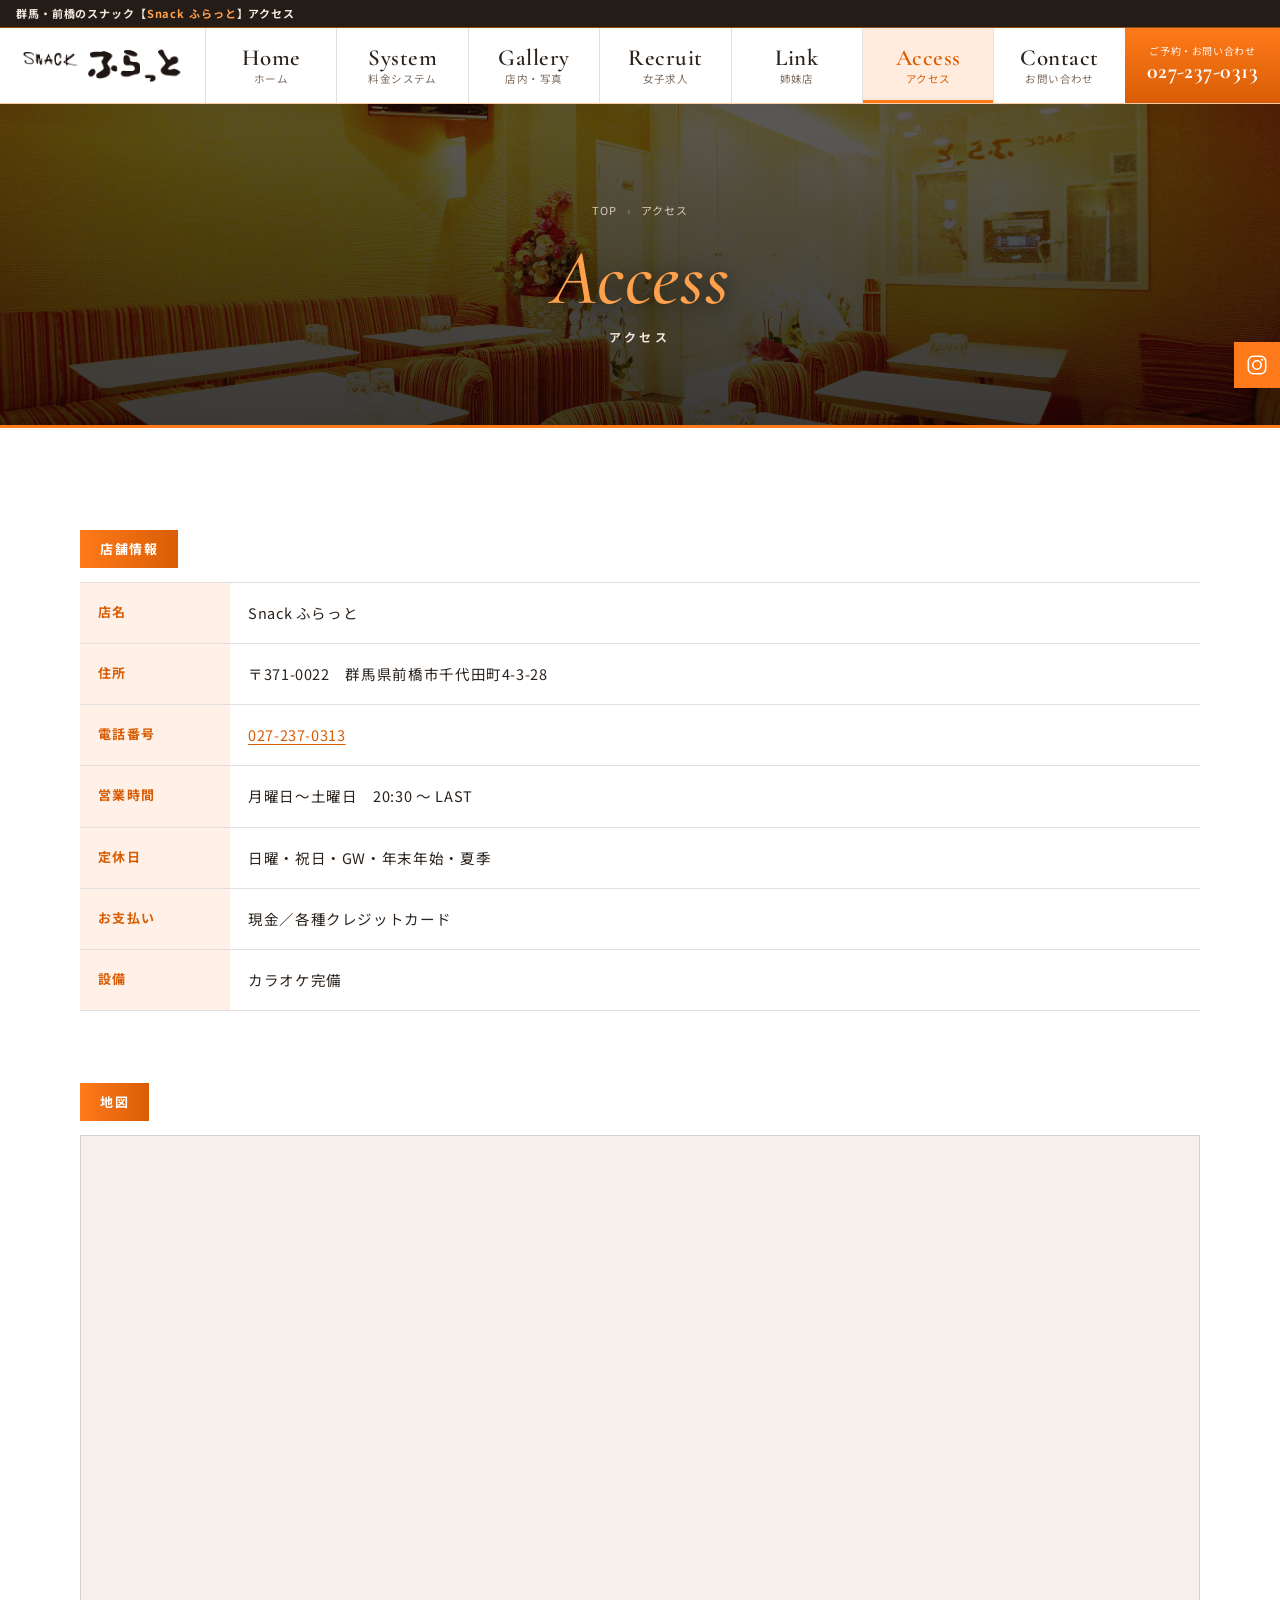
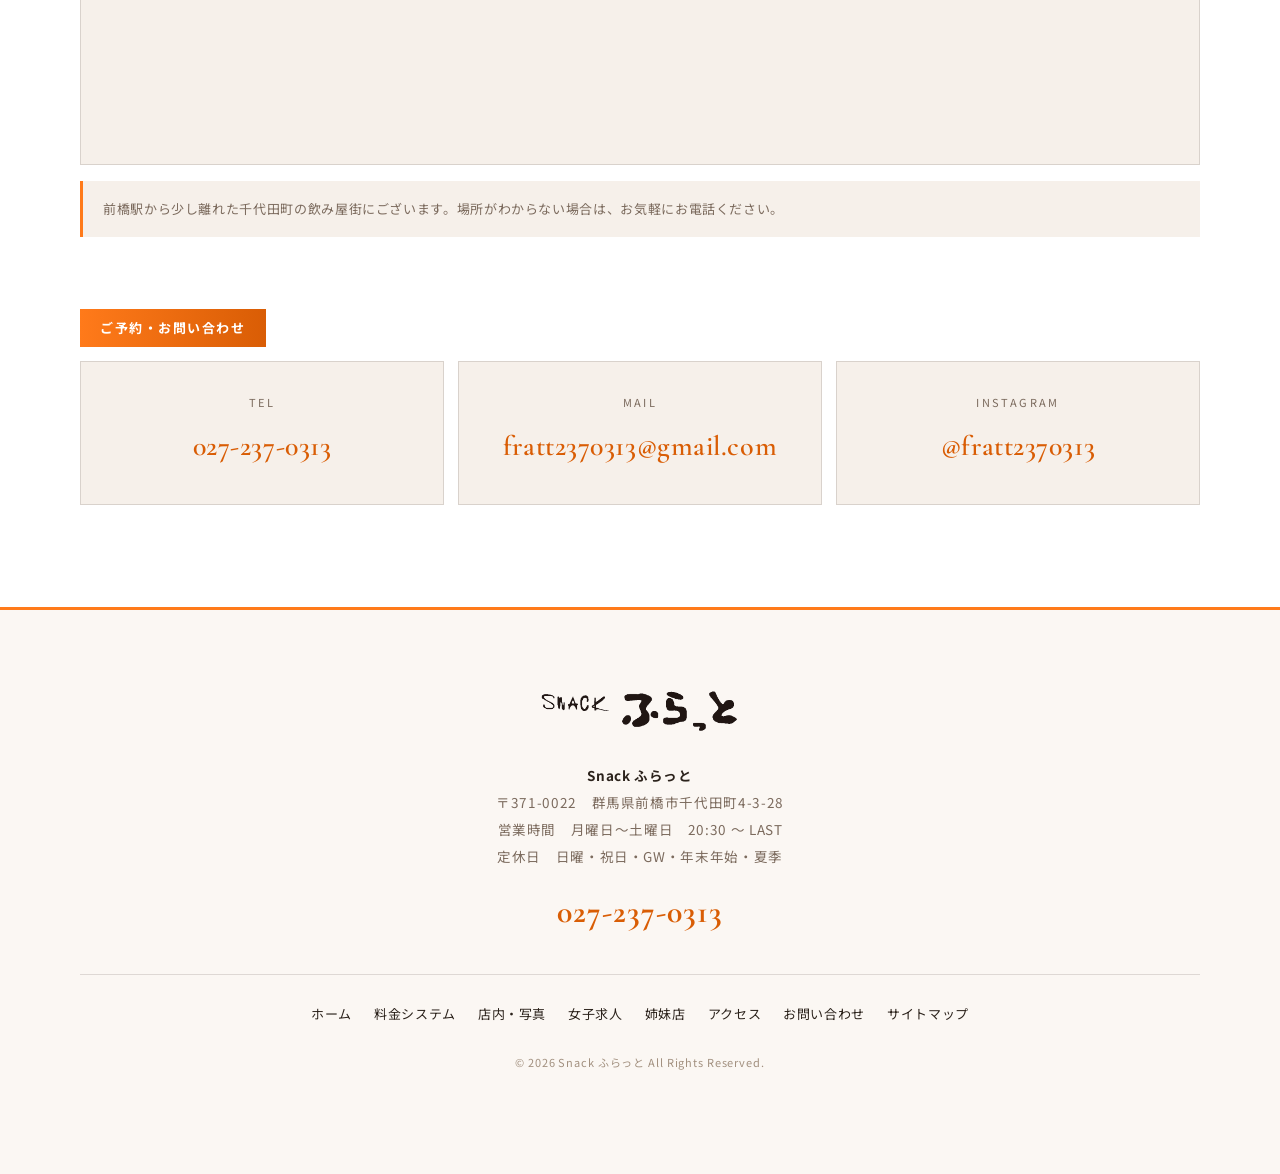
==== access.html @ 8084443a "画質の粗い hero.jpg を廃止し、スライダーとアクセスの背景を高解像度の店内写真に差し替え" ====
<!DOCTYPE html>
<html lang="ja">
<head>
<meta charset="UTF-8">
<meta name="viewport" content="width=device-width, initial-scale=1">
<title>アクセス｜群馬・前橋のスナック【Snack ふらっと】</title>
<meta name="description" content="Snack ふらっとへのアクセス。群馬県前橋市千代田町4-3-28。営業時間 月〜土 20:30〜LAST。">
<meta name="keywords" content="前橋,群馬,スナック,パブ,カラオケ,千代田町,ふらっと">
<meta property="og:type" content="website">
<meta property="og:site_name" content="Snack ふらっと 公式サイト">
<meta property="og:title" content="アクセス｜群馬・前橋のスナック【Snack ふらっと】">
<meta property="og:description" content="Snack ふらっとへのアクセス。群馬県前橋市千代田町4-3-28。営業時間 月〜土 20:30〜LAST。">
<meta property="og:locale" content="ja_JP">
<meta property="og:url" content="https://maebashi1.github.io/snack-fratt/access.html">
<link rel="canonical" href="https://maebashi1.github.io/snack-fratt/access.html">
<link rel="preconnect" href="https://fonts.googleapis.com">
<link rel="preconnect" href="https://fonts.gstatic.com" crossorigin>
<!-- Web フォント。読み込みが遅い環境でも表示が止まらないよう、非ブロッキングで読み込みます -->
<link rel="stylesheet" href="https://fonts.googleapis.com/css2?family=Cormorant+Garamond:ital,wght@0,400;0,500;0,600;1,400;1,500&family=Noto+Sans+JP:wght@400;500;700&family=Shippori+Mincho:wght@400;500&display=swap" media="print" onload="this.media='all';this.onload=null">
<noscript><link rel="stylesheet" href="https://fonts.googleapis.com/css2?family=Cormorant+Garamond:ital,wght@0,400;0,500;0,600;1,400;1,500&family=Noto+Sans+JP:wght@400;500;700&family=Shippori+Mincho:wght@400;500&display=swap"></noscript>
<link rel="stylesheet" href="assets/css/style.css">
</head>
<body>

<!-- ========== 最上部の帯 ========== -->
<div class="topbar">
  <p>群馬・前橋のスナック【<em>Snack ふらっと</em>】アクセス</p>
</div>

<!-- ========== グローバルナビ ========== -->
<div class="gnav-bar">
  <a href="index.html" class="brand">
    <img src="assets/img/logo.png" alt="Snack ふらっと" onerror="this.onerror=null;this.src='https://snack-fratt.com/wp-content/uploads/2016/06/logo.png'">
  </a>

  <nav class="gnav" id="gnav" aria-label="メインメニュー">
    <ul class="gnav-list">
        <li><a href="index.html"><span class="en">Home</span><span class="ja">ホーム</span></a></li>
        <li><a href="system.html"><span class="en">System</span><span class="ja">料金システム</span></a></li>
        <li><a href="gallery.html"><span class="en">Gallery</span><span class="ja">店内・写真</span></a></li>
        <li><a href="recruit.html"><span class="en">Recruit</span><span class="ja">女子求人</span></a></li>
        <li><a href="link.html"><span class="en">Link</span><span class="ja">姉妹店</span></a></li>
        <li class="is-current"><a href="access.html"><span class="en">Access</span><span class="ja">アクセス</span></a></li>
        <li><a href="contact.html"><span class="en">Contact</span><span class="ja">お問い合わせ</span></a></li>
    </ul>
  </nav>

  <a href="tel:0272370313" class="header-tel">
    <small>ご予約・お問い合わせ</small>
    <strong>027-237-0313</strong>
  </a>

  <button class="burger" id="burger" aria-label="メニューを開く" aria-expanded="false" aria-controls="gnav">
    <span></span><span></span><span></span>
  </button>
</div>

<!-- ========== 右端の固定SNSタブ ========== -->
<div class="side-sns">
  <a href="https://www.instagram.com/fratt2370313/" target="_blank" rel="noopener" aria-label="Instagram"><svg viewBox="0 0 24 24" aria-hidden="true" focusable="false"><rect x="2.5" y="2.5" width="19" height="19" rx="5.5"/><circle cx="12" cy="12" r="4.6"/><circle cx="17.6" cy="6.4" r="1.15" class="fill"/></svg></a>
</div>

<!-- ========== ページヘッド ========== -->
<div class="page-head">
  <div class="page-head-media"><img src="assets/img/shop-03.jpg" alt="" onerror="this.onerror=null;this.src='https://snack-fratt.com/wp-content/uploads/2016/06/image3-2.jpg'"></div>
  <nav class="breadcrumb" aria-label="現在位置">
    <ol>
      <li><a href="index.html">TOP</a></li>
      <li>アクセス</li>
    </ol>
  </nav>
  <div class="page-head-body">
    <h1><span class="en">Access</span><span class="ja">アクセス</span></h1>
  </div>
</div>

<main class="section">
  <div class="wrap">

    <div class="block reveal">
      <span class="tab-label">店舗情報</span>
      <dl class="spec">
        <div><dt>店名</dt><dd>Snack ふらっと</dd></div>
        <div><dt>住所</dt><dd>〒371-0022　群馬県前橋市千代田町4-3-28</dd></div>
        <div><dt>電話番号</dt><dd><a href="tel:0272370313">027-237-0313</a></dd></div>
        <div><dt>営業時間</dt><dd>月曜日〜土曜日　20:30 〜 LAST</dd></div>
        <div><dt>定休日</dt><dd>日曜・祝日・GW・年末年始・夏季</dd></div>
        <div><dt>お支払い</dt><dd>現金／各種クレジットカード</dd></div>
        <div><dt>設備</dt><dd>カラオケ完備</dd></div>
      </dl>
    </div>

    <div class="block reveal">
      <span class="tab-label">地図</span>
      <div class="map">
        <iframe src="https://maps.google.com/maps?q=%E7%BE%A4%E9%A6%AC%E7%9C%8C%E5%89%8D%E6%A9%8B%E5%B8%82%E5%8D%83%E4%BB%A3%E7%94%B0%E7%94%BA4-3-28%20%E3%82%B9%E3%83%8A%E3%83%83%E3%82%AF%E3%81%B5%E3%82%89%E3%81%A3%E3%81%A8&z=17&hl=ja&output=embed" title="Snack ふらっと の地図" loading="lazy" allowfullscreen referrerpolicy="no-referrer-when-downgrade"></iframe>
      </div>
      <p class="note">前橋駅から少し離れた千代田町の飲み屋街にございます。場所がわからない場合は、お気軽にお電話ください。</p>
    </div>

    <div class="block reveal">
      <span class="tab-label">ご予約・お問い合わせ</span>
      <div class="contact-cards">
        <a class="contact-card" href="tel:0272370313">
          <span class="label">TEL</span>
          <span class="value">027-237-0313</span>
        </a>
        <a class="contact-card" href="mailto:fratt2370313@gmail.com">
          <span class="label">MAIL</span>
          <span class="value">fratt2370313@gmail.com</span>
        </a>
        <a class="contact-card" href="https://www.instagram.com/fratt2370313/" target="_blank" rel="noopener">
          <span class="label">INSTAGRAM</span>
          <span class="value">@fratt2370313</span>
        </a>
      </div>
    </div>

  </div>
</main>

<!-- ========== フッター ========== -->
<footer class="site-footer">
  <div class="wrap">
    <div class="footer-mark"><img src="assets/img/logo.png" alt="Snack ふらっと" onerror="this.onerror=null;this.src='https://snack-fratt.com/wp-content/uploads/2016/06/logo.png'"></div>

    <div class="footer-info">
      <strong>Snack ふらっと</strong><br>
      〒371-0022　群馬県前橋市千代田町4-3-28<br>
      営業時間　月曜日〜土曜日　20:30 〜 LAST<br>
      定休日　日曜・祝日・GW・年末年始・夏季
      <br>
      <a href="tel:0272370313" class="footer-tel">027-237-0313</a>
    </div>

    <nav class="footer-nav" aria-label="フッターメニュー">
    <a href="index.html">ホーム</a>
    <a href="system.html">料金システム</a>
    <a href="gallery.html">店内・写真</a>
    <a href="recruit.html">女子求人</a>
    <a href="link.html">姉妹店</a>
    <a href="access.html">アクセス</a>
    <a href="contact.html">お問い合わせ</a>
    <a href="sitemap.html">サイトマップ</a>
    </nav>

    <p class="copyright">&copy; <span data-year></span> Snack ふらっと All Rights Reserved.</p>
  </div>
</footer>

<!-- ========== ページトップ ========== -->
<a href="#" class="pagetop" aria-label="ページの先頭へ戻る">▲</a>

<!-- ========== スマホ用の固定バー ========== -->
<div class="fixed-cta">
  <a href="tel:0272370313" class="tel">お店に電話</a>
  <a href="contact.html" class="mail">お問い合わせ</a>
</div>

<!-- ========== 写真の拡大表示 ========== -->
<div class="lightbox" id="lightbox" role="dialog" aria-modal="true" aria-label="写真を拡大表示" hidden>
  <button class="lb-close" id="lbClose" aria-label="閉じる">&times;</button>
  <button class="lb-nav lb-prev" id="lbPrev" aria-label="前の写真">&#8249;</button>
  <button class="lb-nav lb-next" id="lbNext" aria-label="次の写真">&#8250;</button>
  <img id="lbImage" src="" alt="">
  <p class="lb-caption" id="lbCaption"></p>
</div>

<script src="assets/data/instagram.js"></script>
<script src="assets/js/main.js"></script>
</body>
</html>
---- assets/css/style.css ----
@charset "UTF-8";

/* =========================================================
   Snack ふらっと — style.css
   レイアウト: Club Original 型（固定グローバルナビ／斜めフォトバンド）
   テーマ: ホワイトベース × オレンジ

   本文まわりは白、写真のバンドとページヘッドだけを暗くして
   メリハリをつけています。

   色を変えたいときは、下の :root の値だけ書き換えれば
   サイト全体の色が一括で変わります。
   ========================================================= */

:root{
  /* ---- テーマカラー ---- */
  --orange:        #ff7a1a;
  --orange-light:  #ffa04d;
  --orange-deep:   #d95d05;

  /* ---- ベースカラー（白ベース） ---- */
  --bg:            #ffffff;
  --bg-alt:        #fbf7f3;   /* 1段落とした背景 */
  --surface:       #f6f0ea;   /* カード・入力欄など */
  --surface-2:     #ece2d8;
  --ink:           #241c16;   /* 暗い部分の背景（帯・フッター上部など） */

  /* ---- 文字色 ---- */
  --text:          #2b221b;
  --text-muted:    #7c6b5e;
  --line:          rgba(255,122,26,.38);
  --line-soft:     rgba(43,34,27,.14);

  /* ---- フォント ---- */
  --font-sans:  "Noto Sans JP", -apple-system, BlinkMacSystemFont, "Hiragino Sans", "Yu Gothic", sans-serif;
  --font-serif: "Shippori Mincho", "Hiragino Mincho ProN", "Yu Mincho", serif;
  --font-en:    "Cormorant Garamond", Georgia, "Times New Roman", serif;

  /* ---- レイアウト ---- */
  --wrap:        1120px;
  --topbar-h:    28px;
  --gnav-h:      76px;
  --header-h:    104px;   /* topbar + gnav */
  --slant:       5vw;     /* 斜めバンドの傾き */
  --ease:        cubic-bezier(.22,.61,.36,1);
}

/* =========================================================
   Reset
   ========================================================= */
*,*::before,*::after{ box-sizing:border-box; }
html{
  scroll-behavior:smooth;
  scroll-padding-top:calc(var(--header-h) + 16px);
  -webkit-text-size-adjust:100%;
}
body{
  margin:0;
  background:var(--bg);
  color:var(--text);
  font-family:var(--font-sans);
  font-size:16px;
  line-height:1.95;
  letter-spacing:.04em;
  overflow-x:hidden;
  -webkit-font-smoothing:antialiased;
  padding-top:var(--header-h);
}
img{ max-width:100%; height:auto; display:block; }
a{ color:inherit; text-decoration:none; transition:color .3s var(--ease), opacity .3s var(--ease), background-color .3s var(--ease); }
ul,ol,dl,dd{ margin:0; padding:0; list-style:none; }
h1,h2,h3,h4,p,figure,dl{ margin:0; }
table{ border-collapse:collapse; width:100%; }
button{ font:inherit; color:inherit; background:none; border:0; cursor:pointer; }
iframe{ border:0; display:block; }
::selection{ background:var(--orange); color:#fff; }

.wrap{ width:min(100% - 40px, var(--wrap)); margin-inline:auto; }
.wrap-narrow{ width:min(100% - 40px, 880px); margin-inline:auto; }
.sr-only{
  position:absolute; width:1px; height:1px; padding:0; margin:-1px;
  overflow:hidden; clip:rect(0 0 0 0); white-space:nowrap; border:0;
}

/* =========================================================
   ヘッダー最上部の細い帯
   ========================================================= */
.topbar{
  position:fixed; inset:0 0 auto 0; z-index:120;
  height:var(--topbar-h);
  display:flex; align-items:center;
  background:var(--ink);
  border-bottom:1px solid rgba(255,122,26,.5);
}
.topbar p{
  font-size:11px; font-weight:700; line-height:1;
  letter-spacing:.08em; color:#f2e9e0;
  padding-left:16px;
  white-space:nowrap; overflow:hidden; text-overflow:ellipsis;
}
.topbar em{ font-style:normal; color:var(--orange-light); }

/* =========================================================
   グローバルナビ（固定・横一列のセル型）
   ========================================================= */
.gnav-bar{
  position:fixed; inset:var(--topbar-h) 0 auto 0; z-index:110;
  height:var(--gnav-h);
  display:flex; align-items:stretch;
  background:#fff;
  border-bottom:1px solid var(--line);
  box-shadow:0 4px 18px rgba(43,34,27,.10);
}

/* ロゴセル */
.brand{
  flex:0 0 auto; width:206px;
  display:flex; align-items:center; justify-content:center;
  padding:0 14px;
  border-right:1px solid var(--line-soft);
}
.brand img{ max-height:52px; width:auto; }

/* ナビ本体 */
.gnav{ flex:1 1 auto; min-width:0; }
.gnav-list{ display:flex; height:100%; }
.gnav-list > li{ flex:1 1 0; min-width:0; border-right:1px solid var(--line-soft); }
.gnav-list > li:last-child{ border-right:0; }
.gnav-list a{
  position:relative;
  display:flex; flex-direction:column; align-items:center; justify-content:center;
  height:100%; gap:2px; padding:0 4px;
}
.gnav-list a::after{
  content:""; position:absolute; left:0; right:0; bottom:0; height:3px;
  background:var(--orange); transform:scaleX(0); transform-origin:center;
  transition:transform .35s var(--ease);
}
.gnav-list .en{
  font-family:var(--font-en); font-size:23px; font-weight:600;
  line-height:1.1; letter-spacing:.02em; white-space:nowrap;
}
.gnav-list .ja{
  font-size:10.5px; line-height:1.1; letter-spacing:.04em;
  color:var(--text-muted); white-space:nowrap;
}
.gnav-list a:hover,
.gnav-list a:focus-visible{ background:rgba(255,122,26,.10); color:var(--orange-deep); }
.gnav-list a:hover .ja{ color:var(--orange-deep); }
.gnav-list a:hover::after,
.gnav-list a:focus-visible::after{ transform:scaleX(1); }

.gnav-list li.is-current a{ background:rgba(255,122,26,.14); color:var(--orange-deep); }
.gnav-list li.is-current .ja{ color:var(--orange-deep); }
.gnav-list li.is-current a::after{ transform:scaleX(1); }

/* ヘッダー右の電話ボタン（PC） */
.header-tel{
  flex:0 0 auto;
  display:flex; flex-direction:column; align-items:center; justify-content:center;
  padding:0 22px; gap:2px;
  background:linear-gradient(180deg,var(--orange) 0%,var(--orange-deep) 100%);
  color:#fff;
}
.header-tel small{ font-size:10px; letter-spacing:.06em; line-height:1; opacity:.92; }
.header-tel strong{
  font-family:var(--font-en); font-size:22px; font-weight:700;
  letter-spacing:.02em; line-height:1.2;
}
.header-tel:hover{ filter:brightness(1.08); }

/* ハンバーガー（SPのみ表示） */
.burger{
  display:none;
  flex:0 0 auto; width:64px;
  align-items:center; justify-content:center; flex-direction:column; gap:6px;
  border-left:1px solid var(--line-soft);
}
.burger span{
  display:block; width:24px; height:2px; background:var(--orange);
  transition:transform .3s var(--ease), opacity .3s var(--ease);
}
.burger[aria-expanded="true"] span:nth-child(1){ transform:translateY(8px) rotate(45deg); }
.burger[aria-expanded="true"] span:nth-child(2){ opacity:0; }
.burger[aria-expanded="true"] span:nth-child(3){ transform:translateY(-8px) rotate(-45deg); }

/* =========================================================
   右端の固定SNSタブ ／ ページトップ
   ========================================================= */
.side-sns{
  position:fixed; right:0; top:38vh; z-index:90;
  display:flex; flex-direction:column; gap:1px;
}
.side-sns a{
  width:46px; height:46px;
  display:flex; align-items:center; justify-content:center;
  background:var(--orange); color:#fff;
}
.side-sns a:hover{ background:var(--orange-deep); }
.side-sns svg{ width:22px; height:22px; fill:none; stroke:currentColor; stroke-width:1.7; }
.side-sns svg .fill{ fill:currentColor; stroke:none; }

.pagetop{
  position:fixed; right:20px; bottom:20px; z-index:95;
  width:48px; height:48px;
  display:flex; align-items:center; justify-content:center;
  background:var(--orange); color:#fff; font-size:14px;
  box-shadow:0 4px 14px rgba(43,34,27,.25);
  opacity:0; visibility:hidden; transform:translateY(10px);
  transition:opacity .35s var(--ease), transform .35s var(--ease), visibility .35s;
}
.pagetop.is-visible{ opacity:1; visibility:visible; transform:none; }
.pagetop:hover{ background:var(--orange-deep); }

/* =========================================================
   ヒーロー（スライダー）
   ========================================================= */
.hero{
  position:relative;
  height:clamp(420px, 78vh, 760px);
  overflow:hidden;
  background:var(--ink);
}
.hero-slides{ position:absolute; inset:0; }
.hero-slide{
  position:absolute; inset:0;
  opacity:0; transition:opacity 1.4s var(--ease);
}
.hero-slide.is-active{ opacity:1; }
.hero-slide img{
  width:100%; height:100%; object-fit:cover;
  transform:scale(1.06); transition:transform 9s linear;
}
.hero-slide.is-active img{ transform:scale(1); }
.hero::after{
  content:""; position:absolute; inset:0;
  /* 文字の背後だけを暗くし、白へのなじませは一番下だけに留めています
     （白を広く効かせると写真全体が白っぽく霞むため） */
  background:
    radial-gradient(56% 42% at 50% 44%, rgba(0,0,0,.58) 0%, rgba(0,0,0,.26) 60%, rgba(0,0,0,0) 100%),
    linear-gradient(180deg, rgba(0,0,0,.34) 0%, rgba(0,0,0,.06) 32%, rgba(255,255,255,0) 82%, rgba(255,255,255,.75) 100%);
  pointer-events:none;
}
.hero-body{
  position:absolute; inset:0; z-index:2;
  display:flex; flex-direction:column; align-items:center; justify-content:center;
  text-align:center; padding:0 20px;
}
.hero-copy{
  font-family:var(--font-serif); color:#fff;
  font-size:clamp(20px, 4.2vw, 38px);
  line-height:1.6; letter-spacing:.14em;
  text-shadow:0 2px 18px rgba(0,0,0,.85);
}
.hero-copy em{ font-style:normal; color:var(--orange-light); }
.hero-sub{
  margin-top:12px; color:#f0e5da;
  font-size:clamp(11px, 2.6vw, 13px);
  letter-spacing:.28em;
  text-shadow:0 2px 12px rgba(0,0,0,.8);
}
.hero-dots{
  position:absolute; left:0; right:0; bottom:22px; z-index:3;
  display:flex; justify-content:center; gap:12px;
}
.hero-dots button{
  width:11px; height:11px; border-radius:50%;
  background:rgba(43,34,27,.30);
  transition:background .3s var(--ease), transform .3s var(--ease);
}
.hero-dots button.is-active{ background:var(--orange); transform:scale(1.25); }

/* =========================================================
   セクション共通
   ========================================================= */
.section{ padding:clamp(56px, 8vw, 104px) 0; }
.section-alt{ background:var(--bg-alt); }

.sec-head{ text-align:center; margin-bottom:clamp(28px, 4vw, 48px); }
.sec-head .en{
  display:block;
  font-family:var(--font-en); font-style:italic;
  font-size:clamp(38px, 7vw, 66px); font-weight:500;
  line-height:1.05; letter-spacing:.02em;
  color:var(--orange);
}
.sec-head .ja{
  display:block; margin-top:6px;
  font-size:12px; letter-spacing:.32em; color:var(--text-muted);
}
.sec-lead{
  max-width:720px; margin:0 auto clamp(24px,3vw,40px);
  text-align:center; color:var(--text-muted); font-size:15px;
}

/* =========================================================
   斜めフォトバンド（Club Original 風の区切り）
   ========================================================= */
.band{
  position:relative;
  padding:calc(var(--slant) + 44px) 0;
  min-height:clamp(260px, 42vw, 460px);
  display:flex; align-items:center; justify-content:center;
  clip-path:polygon(0 var(--slant), 100% 0, 100% calc(100% - var(--slant)), 0 100%);
  background:var(--ink);
  overflow:hidden;
}
.band-media{ position:absolute; inset:0; }
.band-media img{ width:100%; height:100%; object-fit:cover; opacity:.75; }
.band::after{
  content:""; position:absolute; inset:0;
  background:linear-gradient(180deg, rgba(0,0,0,.50), rgba(0,0,0,.30));
}
.band-body{ position:relative; z-index:2; text-align:center; padding:0 20px; color:#fff; }
.band-body .en{
  display:block;
  font-family:var(--font-en); font-style:italic;
  font-size:clamp(44px, 9vw, 92px); font-weight:500; line-height:1;
  text-shadow:0 4px 22px rgba(0,0,0,.8);
}
.band-body .ja{
  display:block; margin-top:10px;
  font-size:12px; letter-spacing:.34em; color:#f0e5da;
  text-shadow:0 2px 12px rgba(0,0,0,.8);
}

/* =========================================================
   ボタン
   ========================================================= */
.btn{
  display:inline-flex; align-items:center; justify-content:center; gap:10px;
  min-height:56px; padding:0 34px;
  font-size:14px; font-weight:700; letter-spacing:.14em;
  border:1px solid var(--orange);
}
.btn-primary{ background:var(--orange); color:#fff; }
.btn-primary:hover{ background:var(--orange-deep); border-color:var(--orange-deep); }
.btn-ghost{ color:var(--orange-deep); }
.btn-ghost:hover{ background:rgba(255,122,26,.12); }

.btn-wide{
  display:flex; align-items:center; justify-content:center;
  width:min(100%, 620px); margin:clamp(28px,4vw,44px) auto 0;
  min-height:64px;
  border:1px solid var(--line);
  background:#fff;
  font-size:14px; font-weight:700; letter-spacing:.18em;
}
.btn-wide:hover{ background:rgba(255,122,26,.10); border-color:var(--orange); color:var(--orange-deep); }

.btn-row{ display:flex; flex-wrap:wrap; gap:14px; justify-content:center; margin-top:32px; }

/* =========================================================
   下層ページのヘッド（パンくず + ページタイトル）
   ========================================================= */
.page-head{
  position:relative;
  padding:clamp(48px,8vw,96px) 0 clamp(44px,6vw,76px);
  text-align:center;
  background:var(--ink);
  overflow:hidden;
  border-bottom:3px solid var(--orange);
}
.page-head-media{ position:absolute; inset:0; }
.page-head-media img{ width:100%; height:100%; object-fit:cover; opacity:.6; }
.page-head::after{
  content:""; position:absolute; inset:0;
  background:linear-gradient(180deg, rgba(0,0,0,.45), rgba(0,0,0,.65));
}
.page-head-body{ position:relative; z-index:2; }
.page-head .en{
  display:block; font-family:var(--font-en); font-style:italic;
  font-size:clamp(40px,8vw,78px); font-weight:500; line-height:1;
  color:var(--orange-light);
  text-shadow:0 4px 20px rgba(0,0,0,.7);
}
.page-head .ja{
  display:block; margin-top:8px;
  font-size:12px; letter-spacing:.32em; color:#f0e5da;
}
.breadcrumb{
  position:relative; z-index:2;
  margin-bottom:18px; font-size:11px; letter-spacing:.1em; color:#d8c8ba;
}
.breadcrumb ol{ display:flex; justify-content:center; gap:10px; }
.breadcrumb li + li::before{ content:"›"; margin-right:10px; opacity:.6; }
.breadcrumb a:hover{ color:var(--orange-light); }

/* =========================================================
   小見出しタブ（ラベル型見出し）
   ========================================================= */
.tab-label{
  display:inline-block;
  margin-bottom:14px; padding:6px 20px;
  background:linear-gradient(90deg,var(--orange),var(--orange-deep));
  color:#fff; font-size:13px; font-weight:700; letter-spacing:.12em;
}
.block{ margin-bottom:clamp(44px,6vw,72px); }
.block:last-child{ margin-bottom:0; }
.block p + p{ margin-top:1em; }
.block h3{
  font-family:var(--font-serif); font-size:clamp(18px,2.8vw,24px);
  letter-spacing:.1em; color:var(--orange-deep); margin-bottom:12px;
}

/* =========================================================
   料金リスト（品名 左 ／ 金額 右・大きな数字）
   ========================================================= */
.price-list{ border-top:1px solid var(--line-soft); }
.price-list > div{
  display:flex; align-items:baseline; justify-content:space-between; gap:20px;
  padding:14px 6px;
  border-bottom:1px solid var(--line-soft);
}
.price-list dt{ font-size:clamp(15px,2.4vw,19px); letter-spacing:.06em; }
.price-list dd{
  font-family:var(--font-en);
  font-size:clamp(26px,5.4vw,48px); font-weight:500; line-height:1.1;
  letter-spacing:.01em; white-space:nowrap; color:var(--text);
}
.price-list dd small{ font-size:.42em; margin-left:2px; letter-spacing:.06em; }
.price-list dd .sub{
  display:block; font-family:var(--font-sans); font-size:12px;
  color:var(--text-muted); letter-spacing:.08em; line-height:1.4;
}
.price-list .is-head{ background:rgba(255,122,26,.12); border-bottom-color:var(--line); }
.price-list .is-head dt{ font-weight:700; letter-spacing:.12em; color:var(--orange-deep); }
.price-list .is-head dd{ font-size:13px; font-family:var(--font-sans); color:var(--text-muted); }

.note{
  margin-top:16px; padding:16px 20px;
  background:var(--surface);
  border-left:3px solid var(--orange);
  font-size:13px; line-height:1.9; color:var(--text-muted);
}
.note ul li{ padding-left:1em; text-indent:-1em; }
.note ul li::before{ content:"■"; color:var(--orange); margin-right:.4em; font-size:10px; }

/* =========================================================
   定義リスト（求人条件・店舗情報）
   ========================================================= */
.spec{ border-top:1px solid var(--line-soft); }
.spec > div{
  display:grid; grid-template-columns:150px 1fr;
  border-bottom:1px solid var(--line-soft);
}
.spec dt{
  padding:16px 18px;
  background:rgba(255,122,26,.10);
  font-size:13px; font-weight:700; letter-spacing:.1em; color:var(--orange-deep);
}
.spec dd{ padding:16px 18px; font-size:14.5px; }
.spec dd .tags{ display:flex; flex-wrap:wrap; gap:6px 18px; }
.spec dd .tags li::before{ content:"★"; color:var(--orange); margin-right:6px; font-size:11px; }
.spec a{ color:var(--orange-deep); text-decoration:underline; text-underline-offset:3px; }
.spec .big{
  font-family:var(--font-en); font-size:clamp(24px,4vw,36px); font-weight:600;
  color:var(--orange-deep); letter-spacing:.02em; line-height:1.3;
}

/* =========================================================
   カード／写真グリッド
   ========================================================= */
.card-grid{
  display:grid; gap:14px;
  grid-template-columns:repeat(auto-fill, minmax(210px, 1fr));
}
.card{
  position:relative; overflow:hidden;
  background:var(--surface); border:1px solid var(--line-soft);
}
.card img{ width:100%; aspect-ratio:3/4; object-fit:cover; transition:transform .6s var(--ease); }
.card:hover img{ transform:scale(1.06); }
.card-body{ padding:12px 14px; }
.card-body h3{ font-size:15px; letter-spacing:.06em; }
.card-body p{ font-size:12.5px; color:var(--text-muted); margin-top:2px; }

.photo-grid{
  display:grid; gap:12px;
  grid-template-columns:repeat(auto-fill, minmax(180px, 1fr));
}
.photo-grid button{
  display:block; overflow:hidden; width:100%; padding:0;
  background:var(--surface); border:1px solid var(--line-soft);
}
.photo-grid img{ width:100%; aspect-ratio:1/1; object-fit:cover; transition:transform .6s var(--ease); }
.photo-grid button:hover{ border-color:var(--orange); }
.photo-grid button:hover img{ transform:scale(1.07); }

/* Instagram グリッド */
.insta-grid{
  display:grid; gap:10px;
  grid-template-columns:repeat(auto-fill, minmax(160px, 1fr));
}
.insta-item{ position:relative; display:block; overflow:hidden; background:var(--surface); }
.insta-item img{ width:100%; aspect-ratio:1/1; object-fit:cover; transition:transform .6s var(--ease); }
.insta-item:hover img{ transform:scale(1.07); }
.insta-item figcaption{
  position:absolute; inset:auto 0 0 0; padding:10px 12px;
  background:linear-gradient(180deg,transparent,rgba(0,0,0,.82));
  color:#fff; font-size:11.5px; line-height:1.5;
  opacity:0; transition:opacity .3s var(--ease);
}
.insta-item:hover figcaption{ opacity:1; }
.insta-empty{
  display:flex; align-items:center; justify-content:center;
  aspect-ratio:1/1; background:var(--surface);
  border:1px dashed var(--line);
  font-family:var(--font-en); font-size:14px; letter-spacing:.2em; color:var(--text-muted);
}

/* =========================================================
   2カラム（テキスト + 写真）
   ========================================================= */
.duo{
  display:grid; gap:clamp(24px,4vw,52px);
  grid-template-columns:1fr 1fr; align-items:center;
}
.duo-media img{ width:100%; aspect-ratio:4/3; object-fit:cover; }
/* 縦横比を変えたくない画像（バナー等）用。切り取らず全体を表示します */
.duo-media.is-fit img{ aspect-ratio:auto; object-fit:contain; background:var(--surface); }
.duo h3{
  font-family:var(--font-serif); font-size:clamp(19px,3vw,26px);
  letter-spacing:.08em; margin-bottom:14px; color:var(--orange-deep);
}

/* 横長のバナーを、切り取らず中央に大きく置くとき */
.poster{
  display:block;
  width:min(100%, 860px);
  margin:0 auto clamp(26px, 4vw, 44px);
  border:1px solid var(--line-soft);
  background:#fff;
}
.poster img{ width:100%; height:auto; }
.poster:hover{ border-color:var(--orange); }

/* =========================================================
   お知らせ
   ========================================================= */
.news-list li{ border-bottom:1px solid var(--line-soft); }
.news-list .item{
  display:grid; grid-template-columns:120px 1fr; gap:14px;
  padding:16px 4px; align-items:baseline;
}
.news-list time{
  font-family:var(--font-en); font-size:15px; font-weight:600;
  letter-spacing:.06em; color:var(--orange-deep);
}
.news-list h3{ font-size:15px; }
.news-list p{ font-size:13px; color:var(--text-muted); margin-top:2px; }

/* =========================================================
   地図
   ========================================================= */
.map{
  position:relative; width:100%; aspect-ratio:16/9;
  border:1px solid var(--line-soft); background:var(--surface);
}
.map iframe{ width:100%; height:100%; }

/* =========================================================
   お問い合わせ導線
   ========================================================= */
.contact-cards{
  display:grid; gap:14px;
  grid-template-columns:repeat(auto-fit, minmax(240px, 1fr));
}
.contact-card{
  display:flex; flex-direction:column; align-items:center; justify-content:center;
  gap:6px; padding:30px 20px; text-align:center;
  background:var(--surface); border:1px solid var(--line-soft);
}
.contact-card:hover{ background:#fff; border-color:var(--orange); box-shadow:0 6px 18px rgba(43,34,27,.10); }
.contact-card .label{ font-size:11px; letter-spacing:.22em; color:var(--text-muted); }
.contact-card .value{
  font-family:var(--font-en); font-size:clamp(20px,3.4vw,28px); font-weight:600;
  letter-spacing:.02em; color:var(--orange-deep); word-break:break-all;
}

/* フォーム */
.form{ display:grid; gap:18px; }
.form label{ display:block; font-size:13px; letter-spacing:.1em; margin-bottom:6px; }
.form .req{ color:var(--orange-deep); font-size:11px; margin-left:6px; }
.form input,
.form textarea{
  width:100%; padding:14px 16px;
  background:#fff; color:var(--text);
  border:1px solid var(--line-soft); font:inherit; font-size:15px;
}
.form input:focus,
.form textarea:focus{ outline:2px solid var(--orange); outline-offset:1px; border-color:transparent; }
.form textarea{ min-height:180px; resize:vertical; }

/* =========================================================
   フッター
   ========================================================= */
.site-footer{
  background:var(--bg-alt);
  border-top:3px solid var(--orange);
  padding:clamp(44px,6vw,72px) 0 100px;
  text-align:center;
}
.footer-mark{ max-width:220px; margin:0 auto 22px; }
.footer-info{ font-size:13.5px; color:var(--text-muted); line-height:2; }
.footer-info strong{ color:var(--text); }
.footer-tel{
  display:inline-block; margin-top:10px;
  font-family:var(--font-en); font-size:32px; font-weight:700; letter-spacing:.03em;
  color:var(--orange-deep);
}
.footer-nav{
  display:flex; flex-wrap:wrap; justify-content:center; gap:8px 22px;
  margin:30px auto 0; padding-top:26px;
  border-top:1px solid var(--line-soft);
  font-size:13px;
}
.footer-nav a:hover{ color:var(--orange-deep); }
.copyright{ margin-top:26px; font-size:11px; letter-spacing:.08em; color:#a2907f; }

/* =========================================================
   スマホ用 固定CTAバー
   ========================================================= */
.fixed-cta{
  position:fixed; left:0; right:0; bottom:0; z-index:100;
  display:none; grid-template-columns:1fr 1fr;
  box-shadow:0 -4px 16px rgba(43,34,27,.20);
}
.fixed-cta a{
  display:flex; align-items:center; justify-content:center; gap:8px;
  min-height:58px; font-size:14px; font-weight:700; letter-spacing:.08em;
}
.fixed-cta .tel{ background:var(--orange); color:#fff; }
.fixed-cta .mail{ background:#fff; color:var(--text); border-top:1px solid var(--line); }

/* =========================================================
   ライトボックス（写真の拡大表示。ここだけは暗くします）
   ========================================================= */
.lightbox{
  position:fixed; inset:0; z-index:200;
  display:flex; flex-direction:column; align-items:center; justify-content:center;
  background:rgba(20,15,12,.94); padding:24px;
}
.lightbox[hidden]{ display:none; }
.lightbox img{ max-width:min(92vw,1000px); max-height:80vh; object-fit:contain; }
.lb-close,
.lb-nav{
  position:absolute; color:#fff; font-size:34px; line-height:1;
  width:52px; height:52px; display:flex; align-items:center; justify-content:center;
}
.lb-close{ top:14px; right:14px; }
.lb-prev{ left:8px; top:50%; transform:translateY(-50%); }
.lb-next{ right:8px; top:50%; transform:translateY(-50%); }
.lb-close:hover,.lb-nav:hover{ color:var(--orange-light); }
.lb-caption{ margin-top:14px; text-align:center; font-size:13px; color:#d8c8ba; }

/* =========================================================
   スクロール演出
   ========================================================= */
.reveal{ opacity:0; transform:translateY(22px); transition:opacity .8s var(--ease), transform .8s var(--ease); }
.reveal.is-in{ opacity:1; transform:none; }

@media (prefers-reduced-motion: reduce){
  *,*::before,*::after{ animation-duration:.001ms !important; transition-duration:.001ms !important; }
  html{ scroll-behavior:auto; }
  .reveal{ opacity:1; transform:none; }
}

/* =========================================================
   レスポンシブ
   ========================================================= */
@media (max-width: 1180px){
  .gnav-list .en{ font-size:19px; }
  .brand{ width:170px; }
  .header-tel{ padding:0 16px; }
  .header-tel strong{ font-size:19px; }
}

@media (max-width: 1000px){
  .header-tel{ display:none; }
}

@media (max-width: 900px){
  :root{
    --topbar-h:26px;
    --gnav-h:58px;
    --header-h:84px;
    --slant:7vw;
  }

  .burger{ display:flex; }
  .brand{ flex:1 1 auto; width:auto; justify-content:flex-start; border-right:0; }
  .brand img{ max-height:38px; }

  .gnav{
    position:fixed; inset:var(--header-h) 0 0 0;
    background:#fff;
    border-top:1px solid var(--line);
    overflow-y:auto;
    opacity:0; visibility:hidden; transform:translateY(-12px);
    transition:opacity .35s var(--ease), transform .35s var(--ease), visibility .35s;
  }
  .gnav.is-open{ opacity:1; visibility:visible; transform:none; }
  .gnav-list{ display:block; height:auto; padding:8px 0 40px; }
  .gnav-list > li{ border-right:0; border-bottom:1px solid var(--line-soft); }
  .gnav-list a{
    flex-direction:row; align-items:baseline; justify-content:flex-start;
    gap:14px; height:auto; padding:16px 24px;
  }
  .gnav-list a::after{ display:none; }
  .gnav-list .en{ font-size:22px; min-width:120px; color:var(--orange-deep); }
  .gnav-list .ja{ font-size:12px; }
  .gnav-list li.is-current a{ background:rgba(255,122,26,.12); }

  .fixed-cta{ display:grid; }
  .pagetop{ bottom:72px; right:14px; width:42px; height:42px; }
  .side-sns{ top:auto; bottom:130px; }
  .side-sns a{ width:40px; height:40px; }

  body{ padding-bottom:58px; }
  .site-footer{ padding-bottom:40px; }

  .duo{ grid-template-columns:1fr; }
  .spec > div{ grid-template-columns:1fr; }
  .spec dt{ padding:10px 14px; }
  .spec dd{ padding:14px; }
  .news-list .item{ grid-template-columns:1fr; gap:4px; }
  .card-grid{ grid-template-columns:repeat(auto-fill, minmax(150px, 1fr)); }
  .photo-grid{ grid-template-columns:repeat(2, 1fr); }
  .insta-grid{ grid-template-columns:repeat(2, 1fr); }
}

@media (max-width: 480px){
  .price-list > div{ gap:12px; }
  .btn{ width:100%; }
  .btn-row{ flex-direction:column; }
}
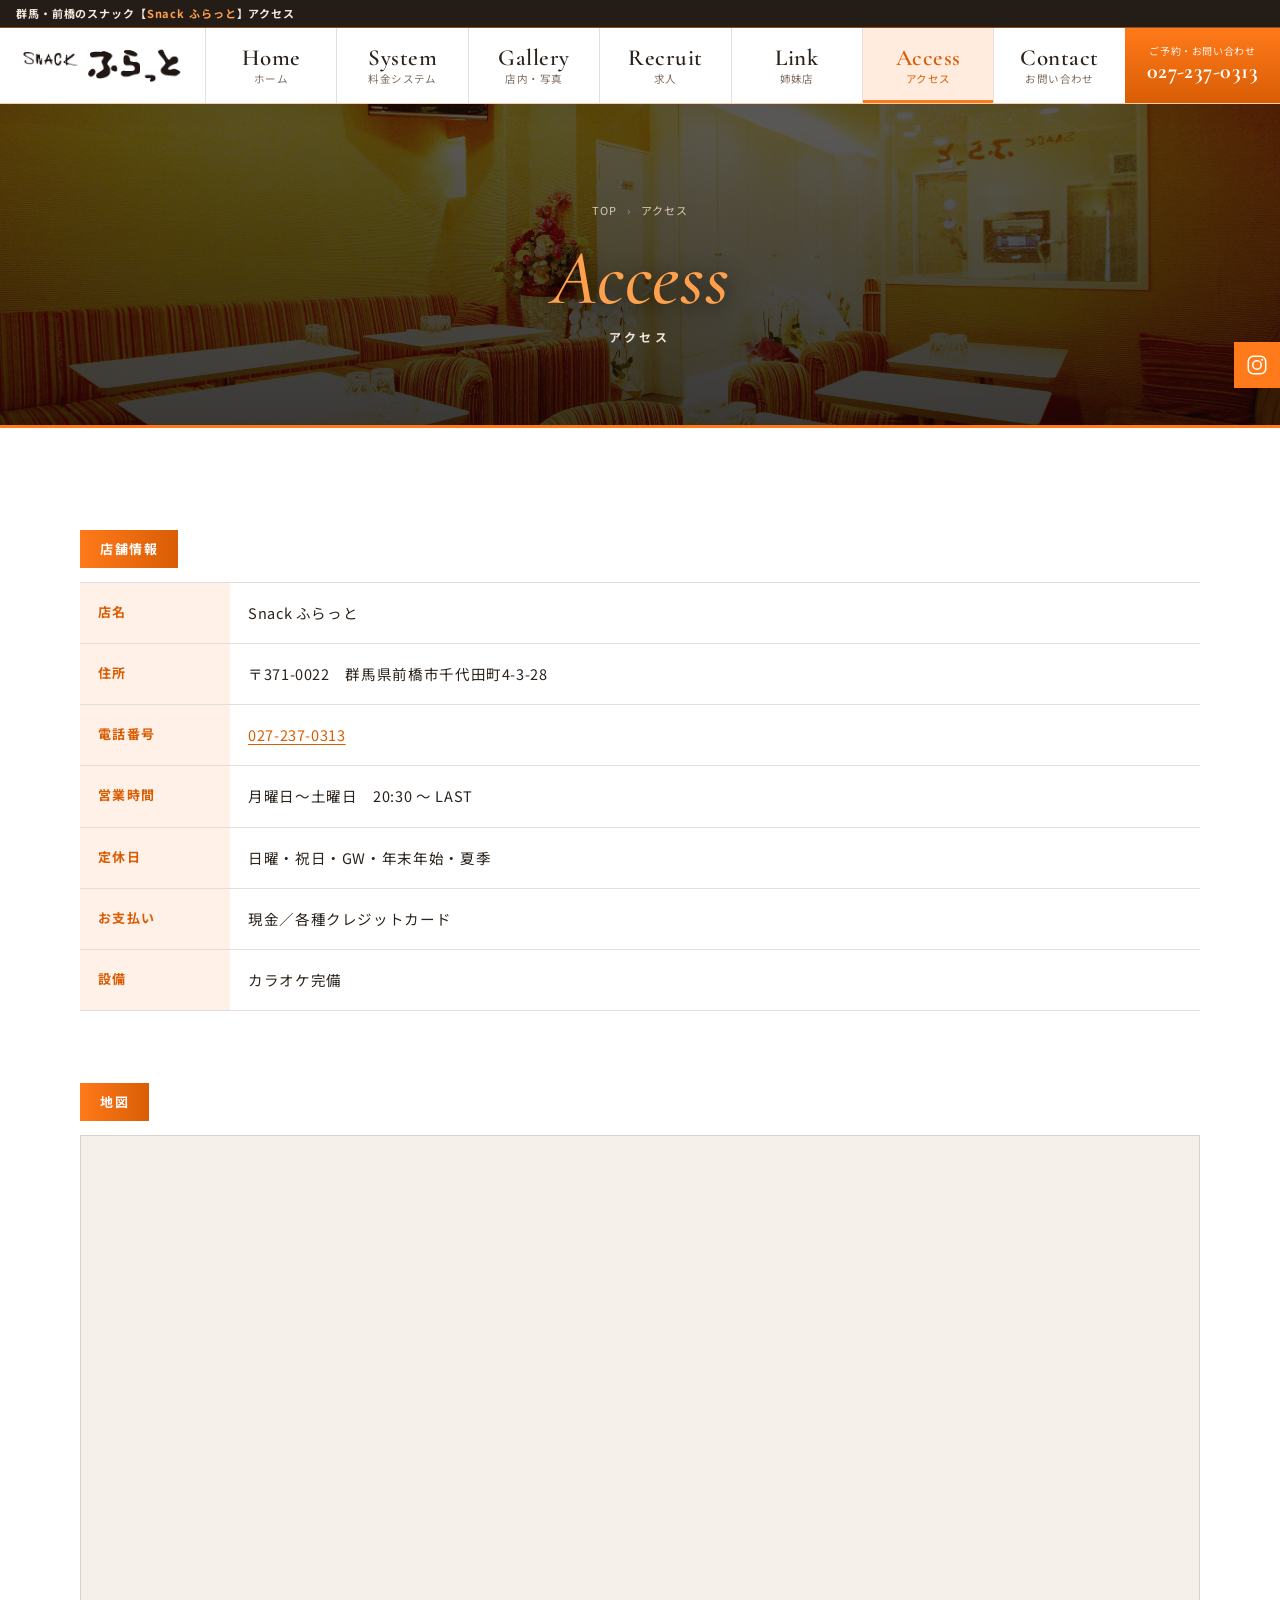
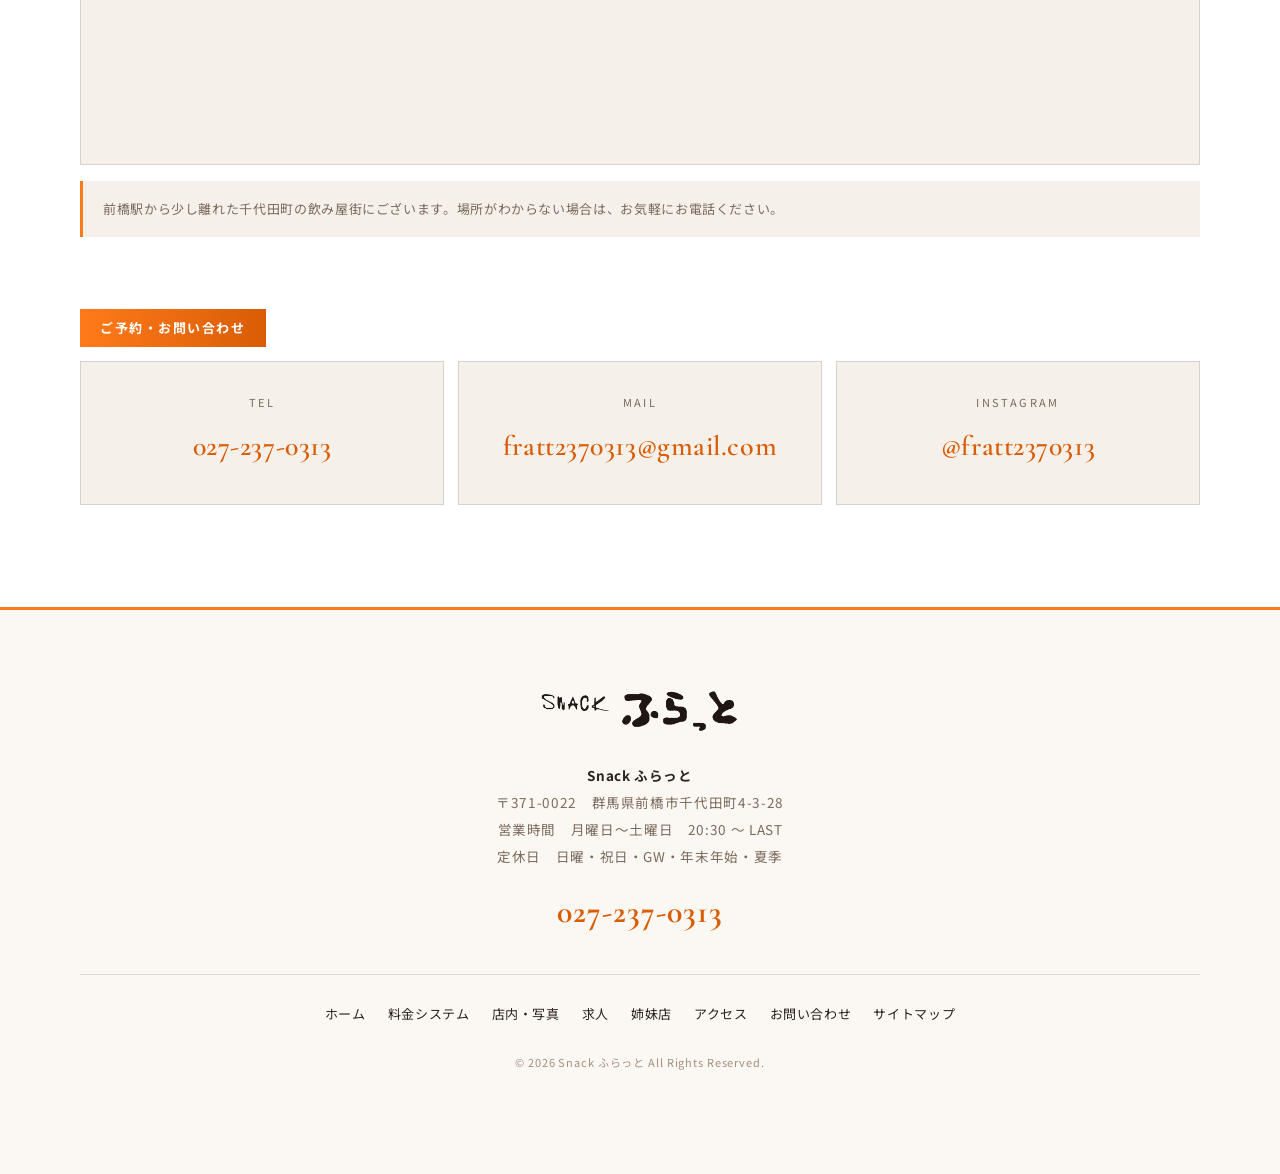
==== commit b604be84: "「女子求人」の表記を「求人」に統一" ====
--- a/access.html
+++ b/access.html
@@ -38,7 +38,7 @@
         <li><a href="index.html"><span class="en">Home</span><span class="ja">ホーム</span></a></li>
         <li><a href="system.html"><span class="en">System</span><span class="ja">料金システム</span></a></li>
         <li><a href="gallery.html"><span class="en">Gallery</span><span class="ja">店内・写真</span></a></li>
-        <li><a href="recruit.html"><span class="en">Recruit</span><span class="ja">女子求人</span></a></li>
+        <li><a href="recruit.html"><span class="en">Recruit</span><span class="ja">求人</span></a></li>
         <li><a href="link.html"><span class="en">Link</span><span class="ja">姉妹店</span></a></li>
         <li class="is-current"><a href="access.html"><span class="en">Access</span><span class="ja">アクセス</span></a></li>
         <li><a href="contact.html"><span class="en">Contact</span><span class="ja">お問い合わせ</span></a></li>
@@ -137,7 +137,7 @@
     <a href="index.html">ホーム</a>
     <a href="system.html">料金システム</a>
     <a href="gallery.html">店内・写真</a>
-    <a href="recruit.html">女子求人</a>
+    <a href="recruit.html">求人</a>
     <a href="link.html">姉妹店</a>
     <a href="access.html">アクセス</a>
     <a href="contact.html">お問い合わせ</a>
--- a/assets/css/style.css
+++ b/assets/css/style.css
@@ -229,16 +229,17 @@
 .hero-slide.is-active{ opacity:1; }
 .hero-slide img{
   width:100%; height:100%; object-fit:cover;
+  /* 白飛び気味の店内写真でも文字が読めるよう、ごくわずかに落としています */
+  filter:brightness(.85) saturate(1.05);
   transform:scale(1.06); transition:transform 9s linear;
 }
 .hero-slide.is-active img{ transform:scale(1); }
 .hero::after{
   content:""; position:absolute; inset:0;
-  /* 文字の背後だけを暗くし、白へのなじませは一番下だけに留めています
-     （白を広く効かせると写真全体が白っぽく霞むため） */
+  /* 写真はそのまま見せ、下端だけ白になじませています。
+     文字の可読性は、下の text-shadow（文字のふちどり）で確保しています */
   background:
-    radial-gradient(56% 42% at 50% 44%, rgba(0,0,0,.58) 0%, rgba(0,0,0,.26) 60%, rgba(0,0,0,0) 100%),
-    linear-gradient(180deg, rgba(0,0,0,.34) 0%, rgba(0,0,0,.06) 32%, rgba(255,255,255,0) 82%, rgba(255,255,255,.75) 100%);
+    linear-gradient(180deg, rgba(255,255,255,0) 80%, rgba(255,255,255,.75) 100%);
   pointer-events:none;
 }
 .hero-body{
@@ -246,18 +247,31 @@
   display:flex; flex-direction:column; align-items:center; justify-content:center;
   text-align:center; padding:0 20px;
 }
+/* パネルや背景のモヤを使わず、文字自体に細いふちどりを付けて読ませています。
+   ぼかしの大きい影は写真がくすんで見えるため、輪郭に密着した影だけを重ねています。 */
 .hero-copy{
   font-family:var(--font-serif); color:#fff;
-  font-size:clamp(20px, 4.2vw, 38px);
+  font-size:clamp(22px, 4.6vw, 42px); font-weight:500;
   line-height:1.6; letter-spacing:.14em;
-  text-shadow:0 2px 18px rgba(0,0,0,.85);
+  /* 8方向に影を置いて、文字のまわりだけに輪郭を作っています */
+  text-shadow:
+     2px  0   0 rgba(0,0,0,.6), -2px  0   0 rgba(0,0,0,.6),
+     0    2px 0 rgba(0,0,0,.6),  0   -2px 0 rgba(0,0,0,.6),
+     1.5px  1.5px 0 rgba(0,0,0,.6), -1.5px  1.5px 0 rgba(0,0,0,.6),
+     1.5px -1.5px 0 rgba(0,0,0,.6), -1.5px -1.5px 0 rgba(0,0,0,.6),
+     0 3px 10px rgba(0,0,0,.5);
 }
 .hero-copy em{ font-style:normal; color:var(--orange-light); }
 .hero-sub{
-  margin-top:12px; color:#f0e5da;
+  margin-top:14px; color:#fff;
   font-size:clamp(11px, 2.6vw, 13px);
   letter-spacing:.28em;
-  text-shadow:0 2px 12px rgba(0,0,0,.8);
+  text-shadow:
+     1.5px  0    0 rgba(0,0,0,.6), -1.5px  0    0 rgba(0,0,0,.6),
+     0     1.5px 0 rgba(0,0,0,.6),  0    -1.5px 0 rgba(0,0,0,.6),
+     1px 1px 0 rgba(0,0,0,.6), -1px 1px 0 rgba(0,0,0,.6),
+     1px -1px 0 rgba(0,0,0,.6), -1px -1px 0 rgba(0,0,0,.6),
+     0 2px 8px rgba(0,0,0,.5);
 }
 .hero-dots{
   position:absolute; left:0; right:0; bottom:22px; z-index:3;
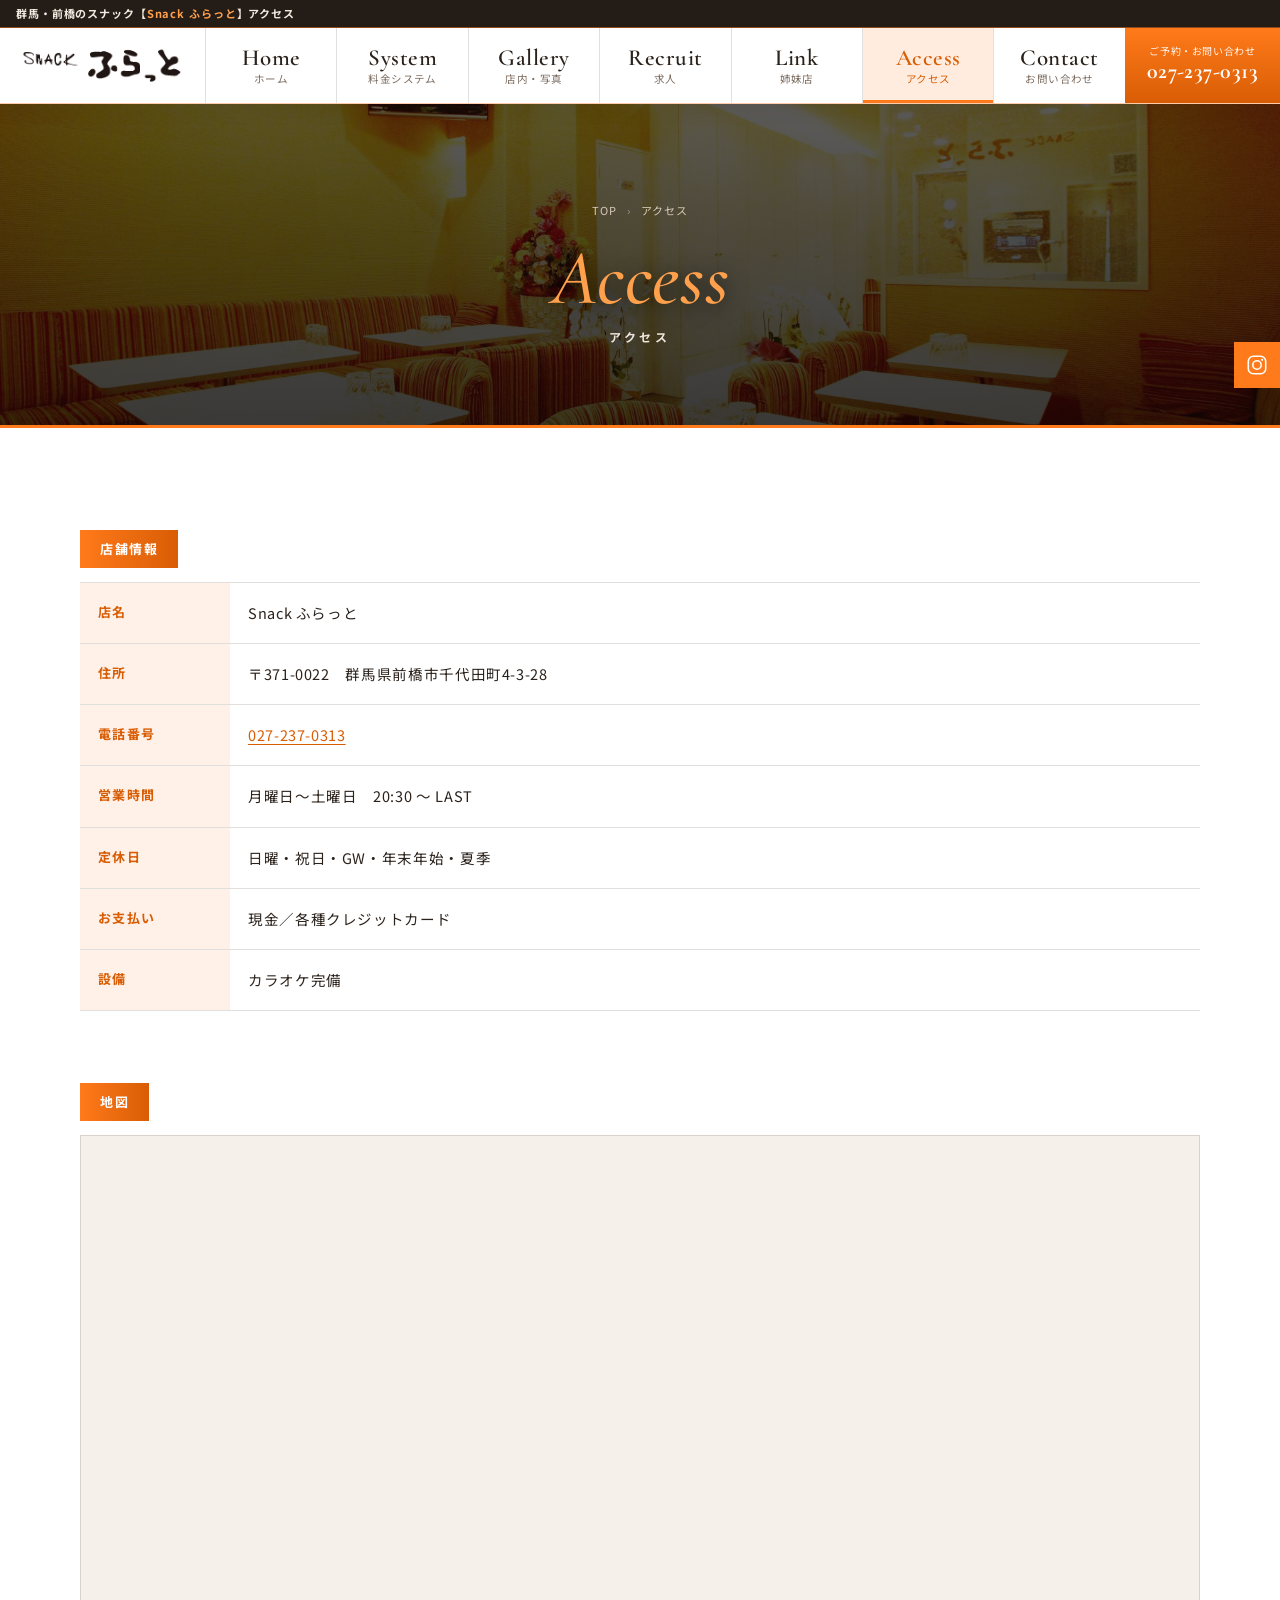
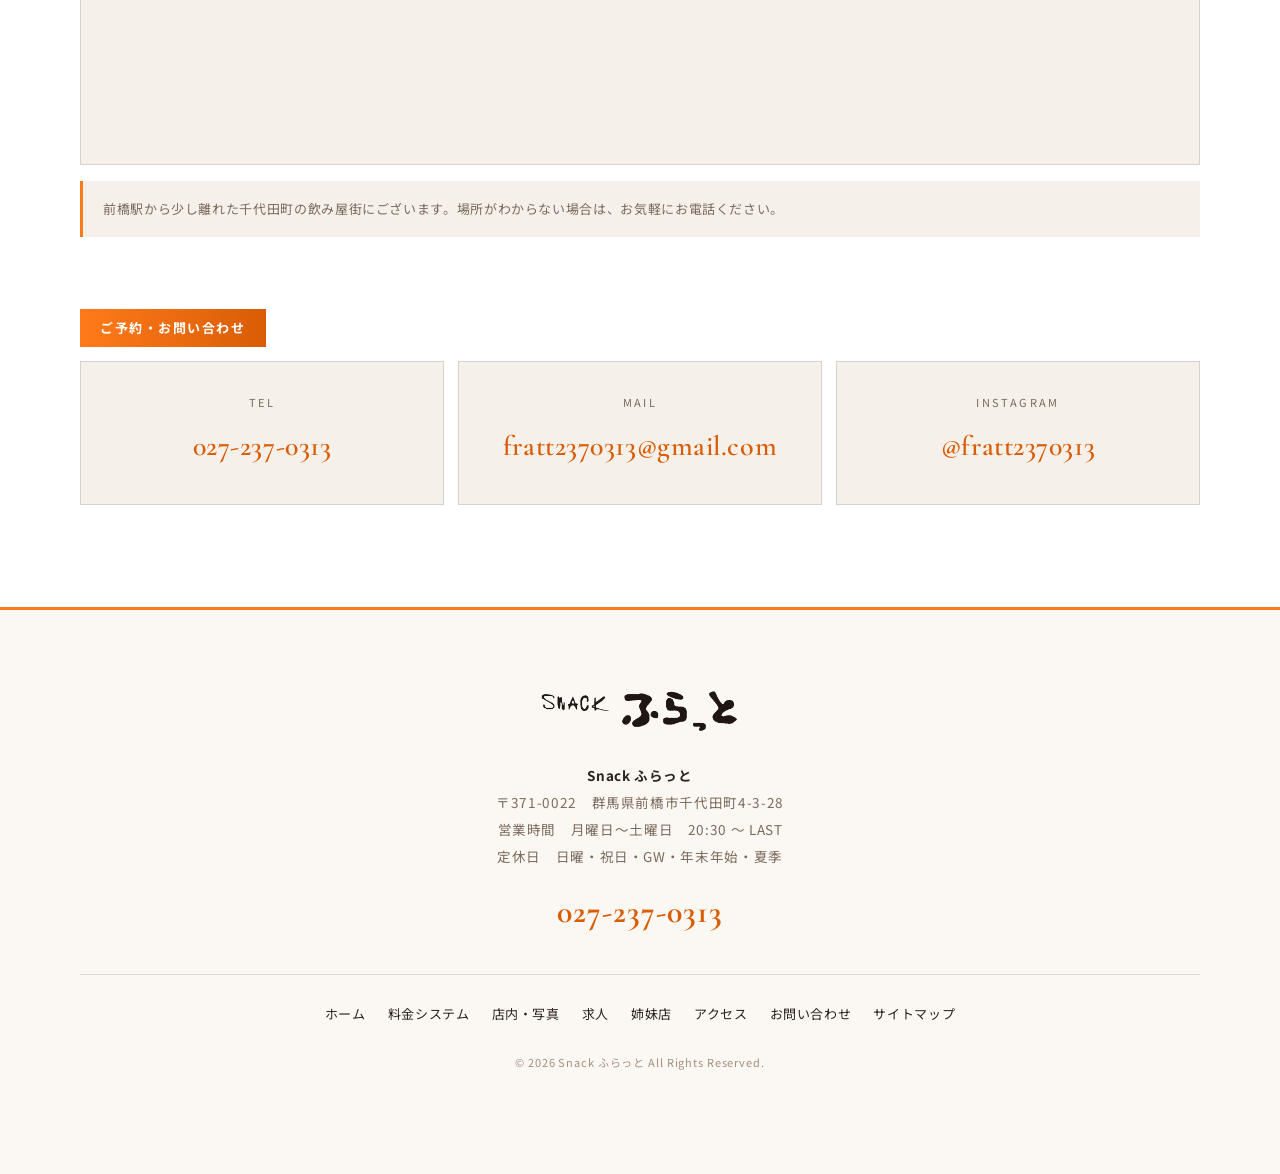
==== commit b85a3478: "SEO: タイトル/説明文の最適化、h1・FAQ・構造化データの追加、画像を16MB→1.5MBに圧縮" ====
--- a/access.html
+++ b/access.html
@@ -3,13 +3,19 @@
 <head>
 <meta charset="UTF-8">
 <meta name="viewport" content="width=device-width, initial-scale=1">
-<title>アクセス｜群馬・前橋のスナック【Snack ふらっと】</title>
-<meta name="description" content="Snack ふらっとへのアクセス。群馬県前橋市千代田町4-3-28。営業時間 月〜土 20:30〜LAST。">
-<meta name="keywords" content="前橋,群馬,スナック,パブ,カラオケ,千代田町,ふらっと">
+<title>アクセス・営業時間｜前橋のスナック Snack ふらっと</title>
+<meta name="description" content="前橋市千代田町のスナック ふらっとへのアクセス。群馬県前橋市千代田町4-3-28、営業時間は月〜土の20:30〜LAST、定休日は日曜・祝日です。地図とご予約先はこちら。">
+<meta name="keywords" content="前橋 スナック,群馬 スナック,前橋市 スナック,千代田町 スナック,カラオケ,飲み放題,フロアレディ 求人,Snack ふらっと">
+<meta name="robots" content="index,follow,max-image-preview:large,max-snippet:-1">
+<meta name="theme-color" content="#ff7a1a">
+<meta property="og:image" content="https://maebashi1.github.io/snack-fratt/assets/img/shop-01.jpg">
+<meta property="og:image:width" content="1800">
+<meta property="og:image:height" content="1200">
+<meta name="twitter:card" content="summary_large_image">
 <meta property="og:type" content="website">
 <meta property="og:site_name" content="Snack ふらっと 公式サイト">
-<meta property="og:title" content="アクセス｜群馬・前橋のスナック【Snack ふらっと】">
-<meta property="og:description" content="Snack ふらっとへのアクセス。群馬県前橋市千代田町4-3-28。営業時間 月〜土 20:30〜LAST。">
+<meta property="og:title" content="アクセス・営業時間｜前橋のスナック Snack ふらっと">
+<meta property="og:description" content="前橋市千代田町のスナック ふらっとへのアクセス。群馬県前橋市千代田町4-3-28、営業時間は月〜土の20:30〜LAST、定休日は日曜・祝日です。地図とご予約先はこちら。">
 <meta property="og:locale" content="ja_JP">
 <meta property="og:url" content="https://maebashi1.github.io/snack-fratt/access.html">
 <link rel="canonical" href="https://maebashi1.github.io/snack-fratt/access.html">
@@ -19,6 +25,28 @@
 <link rel="stylesheet" href="https://fonts.googleapis.com/css2?family=Cormorant+Garamond:ital,wght@0,400;0,500;0,600;1,400;1,500&family=Noto+Sans+JP:wght@400;500;700&family=Shippori+Mincho:wght@400;500&display=swap" media="print" onload="this.media='all';this.onload=null">
 <noscript><link rel="stylesheet" href="https://fonts.googleapis.com/css2?family=Cormorant+Garamond:ital,wght@0,400;0,500;0,600;1,400;1,500&family=Noto+Sans+JP:wght@400;500;700&family=Shippori+Mincho:wght@400;500&display=swap"></noscript>
 <link rel="stylesheet" href="assets/css/style.css">
+
+<!-- 検索結果にパンくずを出すための構造化データ -->
+<script type="application/ld+json">
+{
+  "@context": "https://schema.org",
+  "@type": "BreadcrumbList",
+  "itemListElement": [
+    {
+      "@type": "ListItem",
+      "position": 1,
+      "name": "ホーム",
+      "item": "https://maebashi1.github.io/snack-fratt/"
+    },
+    {
+      "@type": "ListItem",
+      "position": 2,
+      "name": "アクセス",
+      "item": "https://maebashi1.github.io/snack-fratt/access.html"
+    }
+  ]
+}
+</script>
 </head>
 <body>
 
@@ -30,7 +58,7 @@
 <!-- ========== グローバルナビ ========== -->
 <div class="gnav-bar">
   <a href="index.html" class="brand">
-    <img src="assets/img/logo.png" alt="Snack ふらっと" onerror="this.onerror=null;this.src='https://snack-fratt.com/wp-content/uploads/2016/06/logo.png'">
+    <img src="assets/img/logo.png" alt="Snack ふらっと（群馬県前橋市千代田町のスナック）のロゴ" onerror="this.onerror=null;this.src='https://snack-fratt.com/wp-content/uploads/2016/06/logo.png'" width="396" height="104">
   </a>
 
   <nav class="gnav" id="gnav" aria-label="メインメニュー">
@@ -62,7 +90,7 @@
 
 <!-- ========== ページヘッド ========== -->
 <div class="page-head">
-  <div class="page-head-media"><img src="assets/img/shop-03.jpg" alt="" onerror="this.onerror=null;this.src='https://snack-fratt.com/wp-content/uploads/2016/06/image3-2.jpg'"></div>
+  <div class="page-head-media"><img src="assets/img/shop-03.jpg" alt="" onerror="this.onerror=null;this.src='https://snack-fratt.com/wp-content/uploads/2016/06/image3-2.jpg'" width="1800" height="1200" loading="lazy" decoding="async"></div>
   <nav class="breadcrumb" aria-label="現在位置">
     <ol>
       <li><a href="index.html">TOP</a></li>
@@ -122,7 +150,7 @@
 <!-- ========== フッター ========== -->
 <footer class="site-footer">
   <div class="wrap">
-    <div class="footer-mark"><img src="assets/img/logo.png" alt="Snack ふらっと" onerror="this.onerror=null;this.src='https://snack-fratt.com/wp-content/uploads/2016/06/logo.png'"></div>
+    <div class="footer-mark"><img src="assets/img/logo.png" alt="Snack ふらっと（群馬県前橋市千代田町のスナック）のロゴ" onerror="this.onerror=null;this.src='https://snack-fratt.com/wp-content/uploads/2016/06/logo.png'" width="396" height="104" loading="lazy" decoding="async"></div>
 
     <div class="footer-info">
       <strong>Snack ふらっと</strong><br>
--- a/assets/css/style.css
+++ b/assets/css/style.css
@@ -563,6 +563,26 @@
 }
 .news-list h3{ font-size:15px; }
 .news-list p{ font-size:13px; color:var(--text-muted); margin-top:2px; }
+
+
+/* =========================================================
+   よくあるご質問
+   ========================================================= */
+.faq{ border-top:1px solid var(--line-soft); }
+.faq > div{ padding:20px 4px; border-bottom:1px solid var(--line-soft); }
+.faq dt{ font-weight:700; letter-spacing:.05em; margin-bottom:6px; }
+.faq dt::before{
+  content:"Q."; margin-right:.5em;
+  font-family:var(--font-en); font-size:1.2em; font-weight:700; color:var(--orange);
+}
+.faq dd{
+  font-size:14.5px; color:var(--text-muted);
+  padding-left:2em; text-indent:-2em;
+}
+.faq dd::before{
+  content:"A."; margin-right:.5em;
+  font-family:var(--font-en); font-size:1.2em; font-weight:700; color:var(--text);
+}
 
 /* =========================================================
    地図
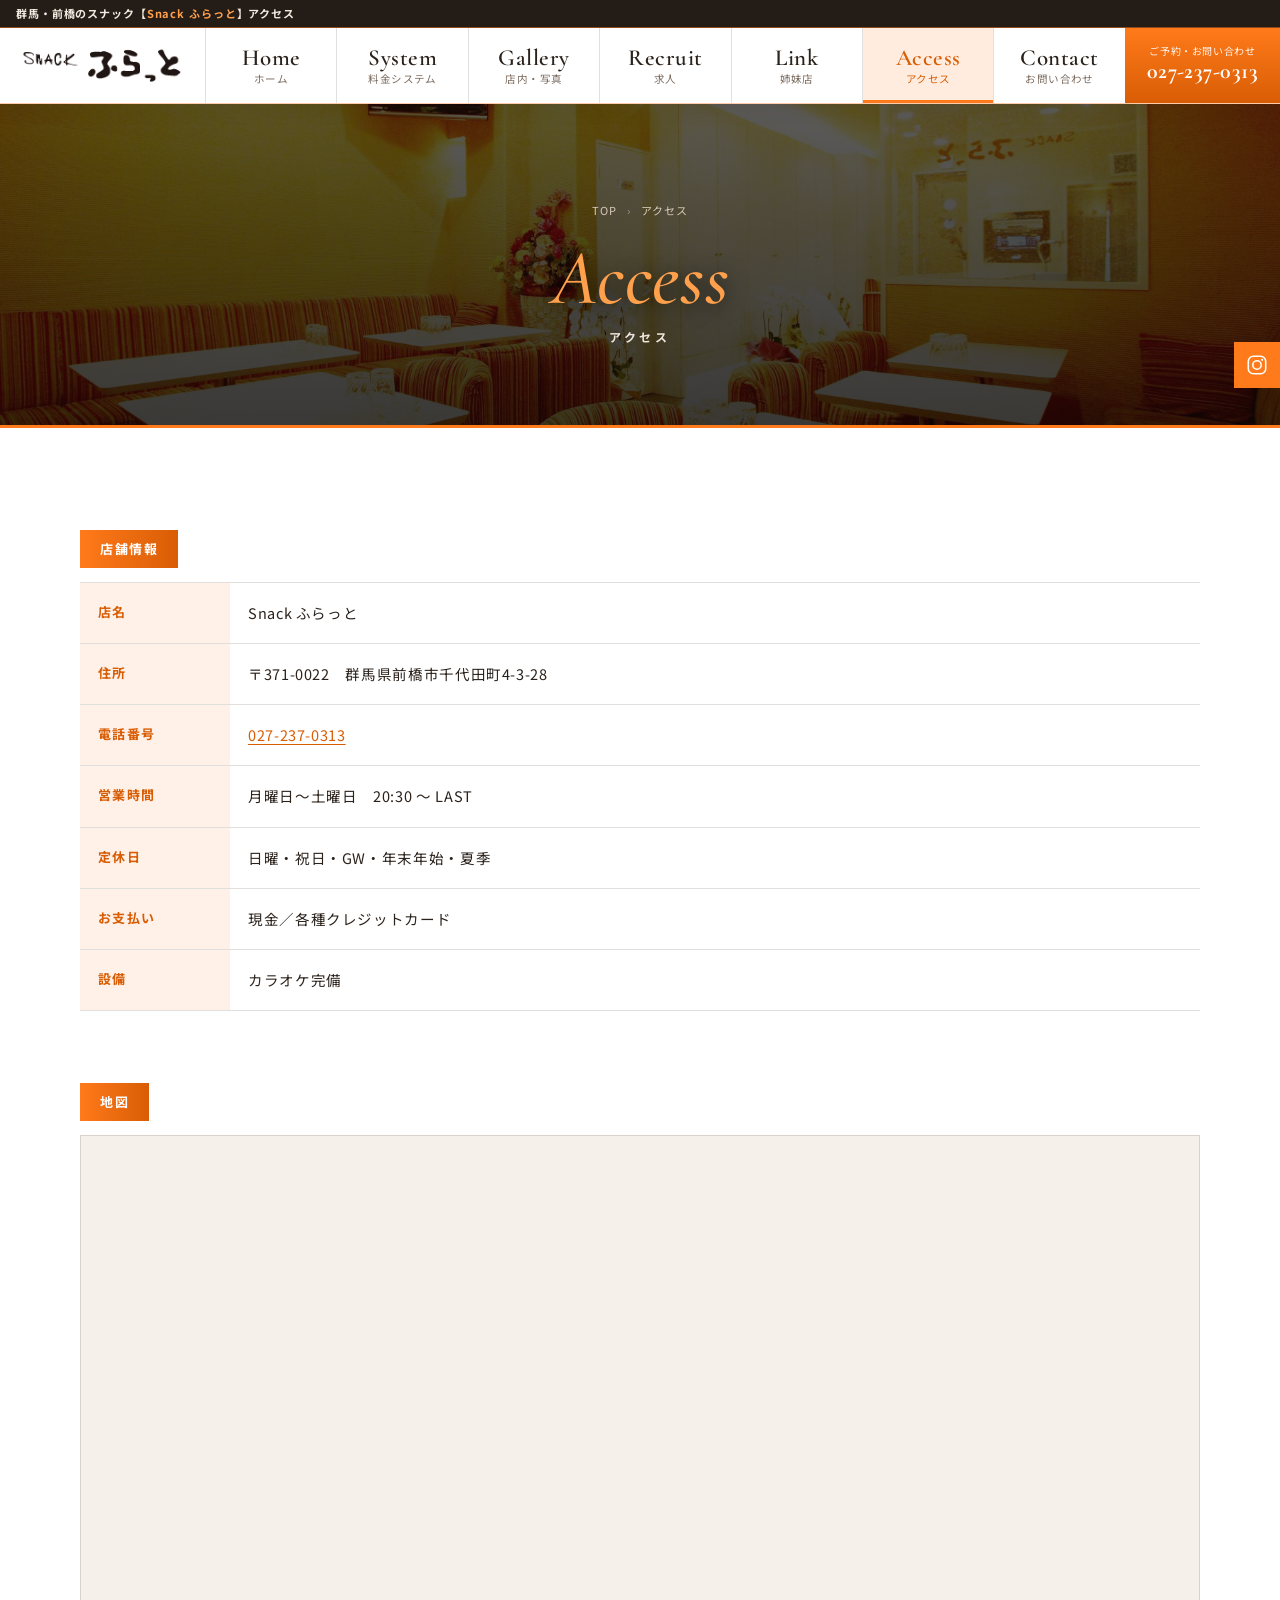
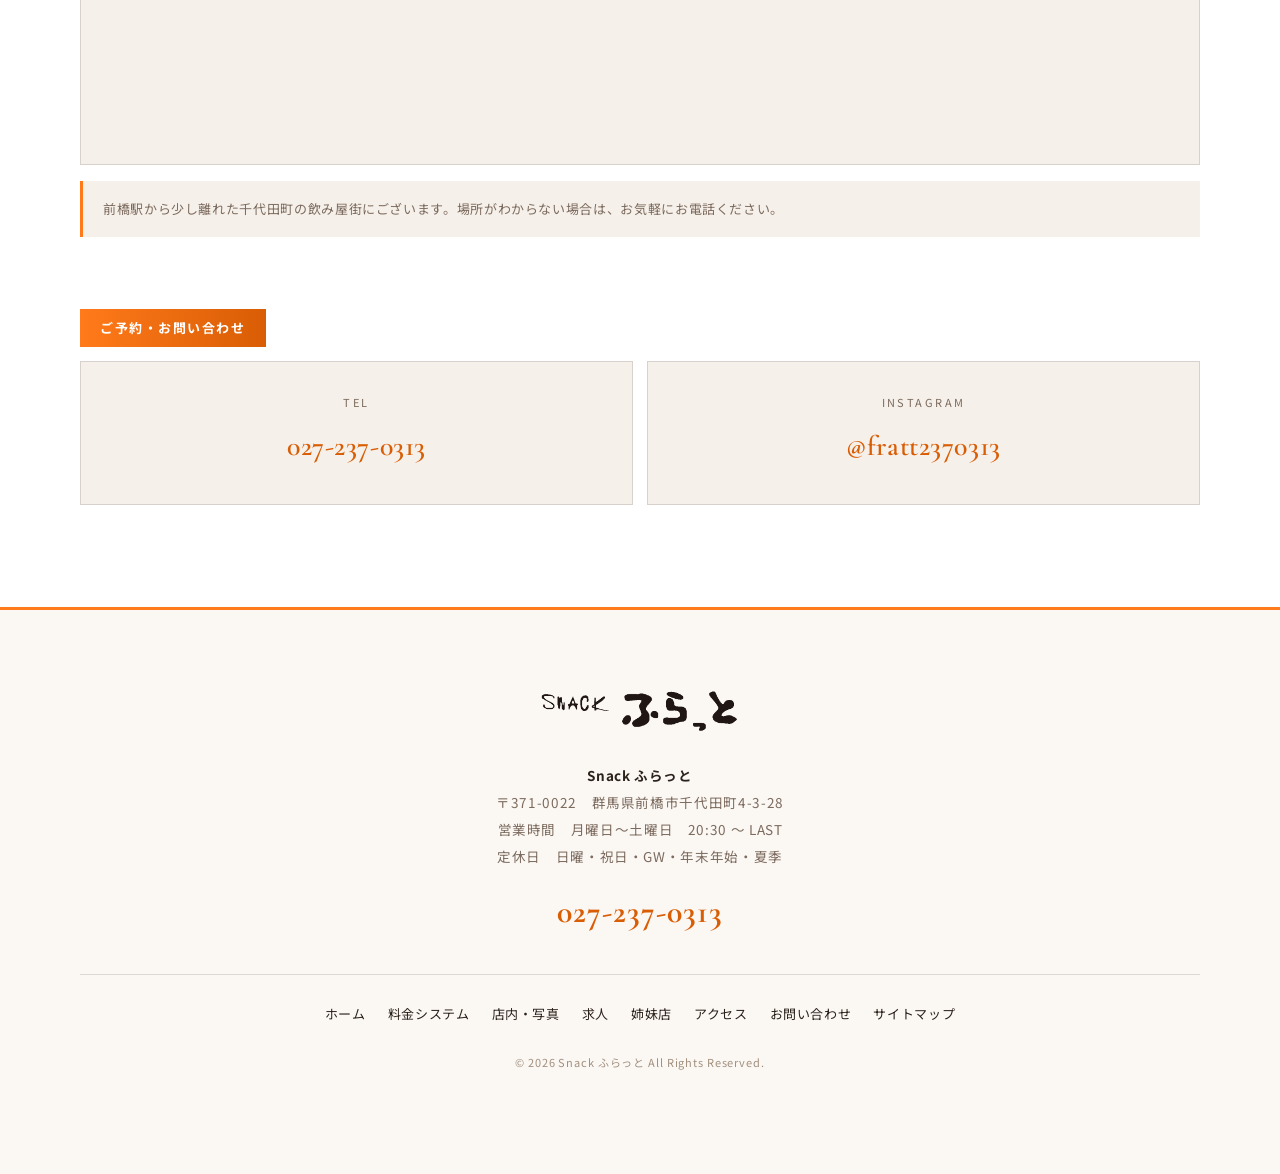
==== commit 2a85a750: "連絡先からLINE・メールを削除し、求人画像のガールズバー同時募集の表記を消去" ====
--- a/access.html
+++ b/access.html
@@ -133,10 +133,6 @@
           <span class="label">TEL</span>
           <span class="value">027-237-0313</span>
         </a>
-        <a class="contact-card" href="mailto:fratt2370313@gmail.com">
-          <span class="label">MAIL</span>
-          <span class="value">fratt2370313@gmail.com</span>
-        </a>
         <a class="contact-card" href="https://www.instagram.com/fratt2370313/" target="_blank" rel="noopener">
           <span class="label">INSTAGRAM</span>
           <span class="value">@fratt2370313</span>
--- a/assets/css/style.css
+++ b/assets/css/style.css
@@ -253,25 +253,30 @@
   font-family:var(--font-serif); color:#fff;
   font-size:clamp(22px, 4.6vw, 42px); font-weight:500;
   line-height:1.6; letter-spacing:.14em;
-  /* 8方向に影を置いて、文字のまわりだけに輪郭を作っています */
-  text-shadow:
-     2px  0   0 rgba(0,0,0,.6), -2px  0   0 rgba(0,0,0,.6),
-     0    2px 0 rgba(0,0,0,.6),  0   -2px 0 rgba(0,0,0,.6),
-     1.5px  1.5px 0 rgba(0,0,0,.6), -1.5px  1.5px 0 rgba(0,0,0,.6),
-     1.5px -1.5px 0 rgba(0,0,0,.6), -1.5px -1.5px 0 rgba(0,0,0,.6),
-     0 3px 10px rgba(0,0,0,.5);
+  /* 影は「ぼかし付き1枚」だけ。ずらした影を重ねると、環境によっては
+     文字が二重三重に見えてしまうため使っていません */
+  text-shadow:0 1px 3px rgba(0,0,0,.6), 0 2px 14px rgba(0,0,0,.45);
 }
 .hero-copy em{ font-style:normal; color:var(--orange-light); }
 .hero-sub{
   margin-top:14px; color:#fff;
   font-size:clamp(11px, 2.6vw, 13px);
   letter-spacing:.28em;
-  text-shadow:
-     1.5px  0    0 rgba(0,0,0,.6), -1.5px  0    0 rgba(0,0,0,.6),
-     0     1.5px 0 rgba(0,0,0,.6),  0    -1.5px 0 rgba(0,0,0,.6),
-     1px 1px 0 rgba(0,0,0,.6), -1px 1px 0 rgba(0,0,0,.6),
-     1px -1px 0 rgba(0,0,0,.6), -1px -1px 0 rgba(0,0,0,.6),
-     0 2px 8px rgba(0,0,0,.5);
+  text-shadow:0 1px 3px rgba(0,0,0,.65), 0 2px 10px rgba(0,0,0,.5);
+}
+
+/* 輪郭の描画に対応しているブラウザ（Safari・Chrome・Firefox の現行版）では、
+   文字のふちどりで読みやすくします。文字サイズに比例するよう em で指定。
+   非対応のブラウザでは上の影だけが効きます。 */
+@supports (paint-order: stroke){
+  .hero-copy{
+    paint-order:stroke fill;
+    -webkit-text-stroke:.085em rgba(0,0,0,.45);
+  }
+  .hero-sub{
+    paint-order:stroke fill;
+    -webkit-text-stroke:.14em rgba(0,0,0,.45);
+  }
 }
 .hero-dots{
   position:absolute; left:0; right:0; bottom:22px; z-index:3;
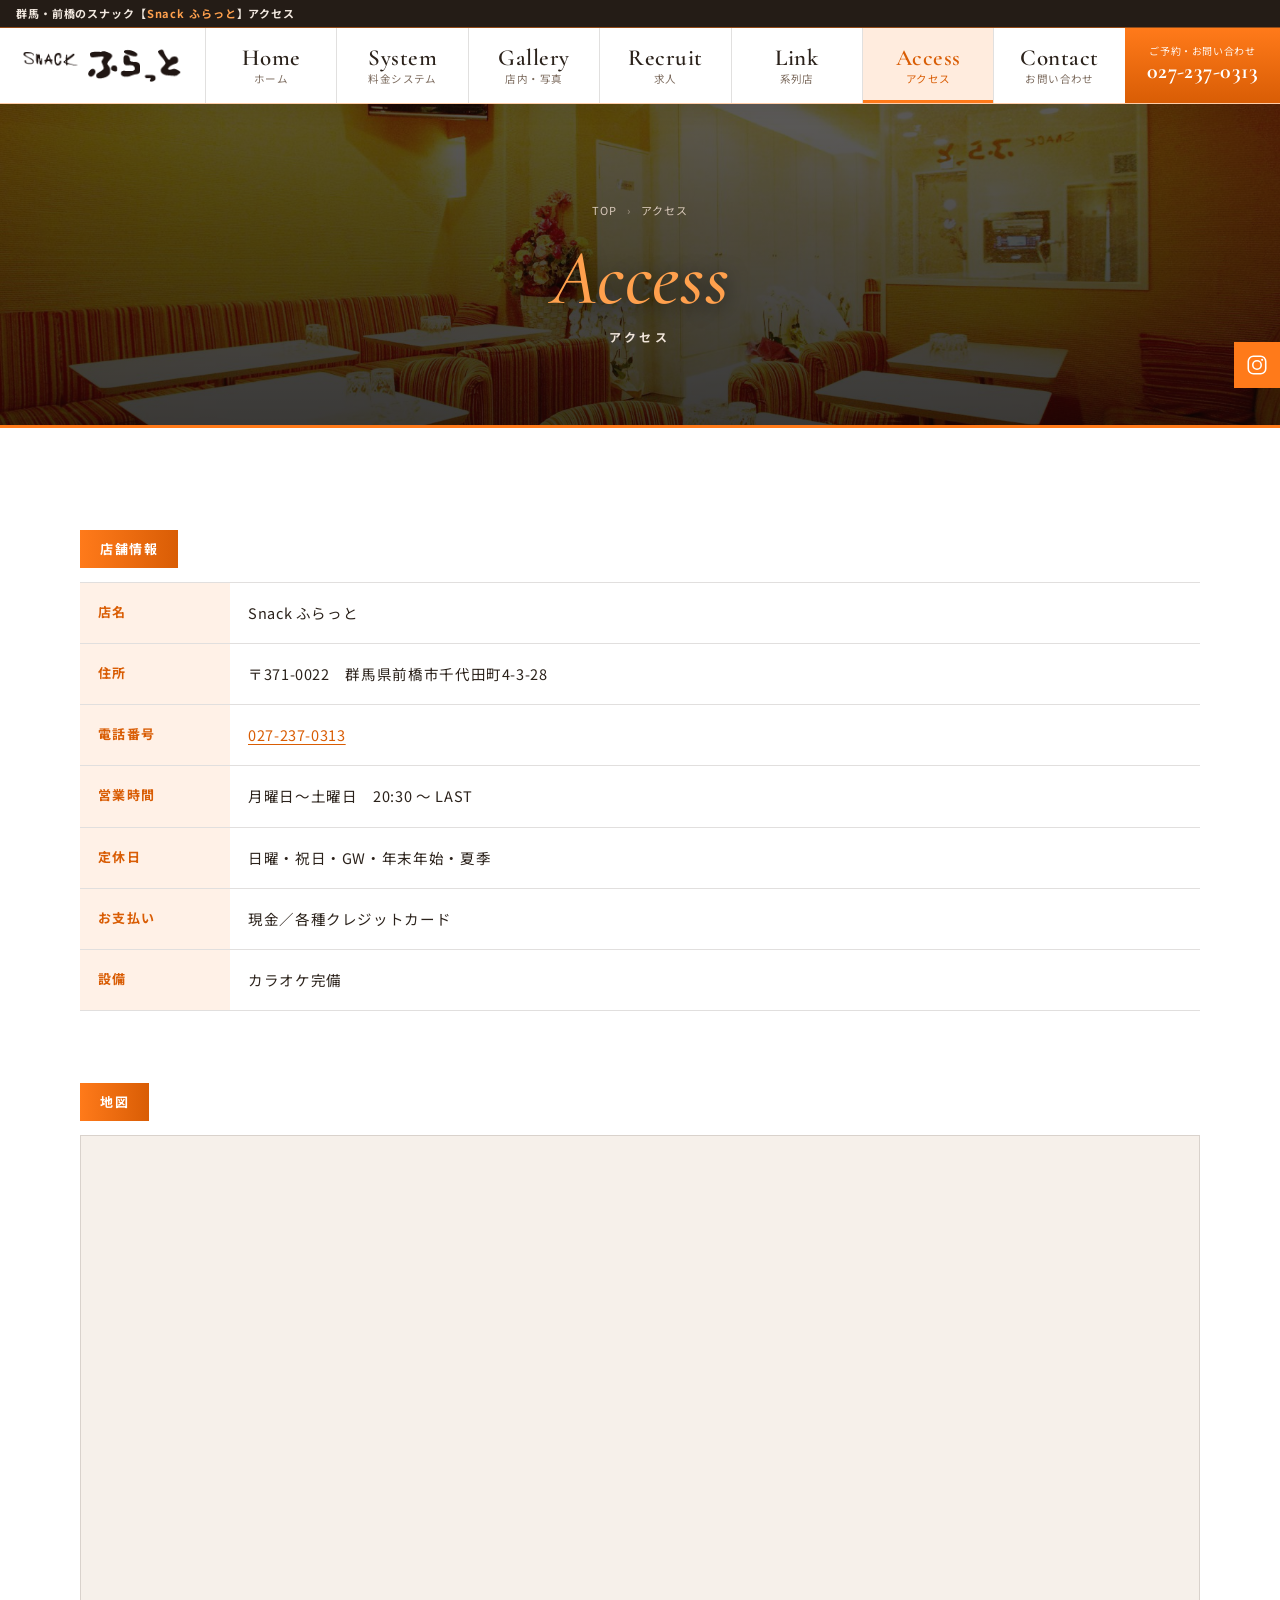
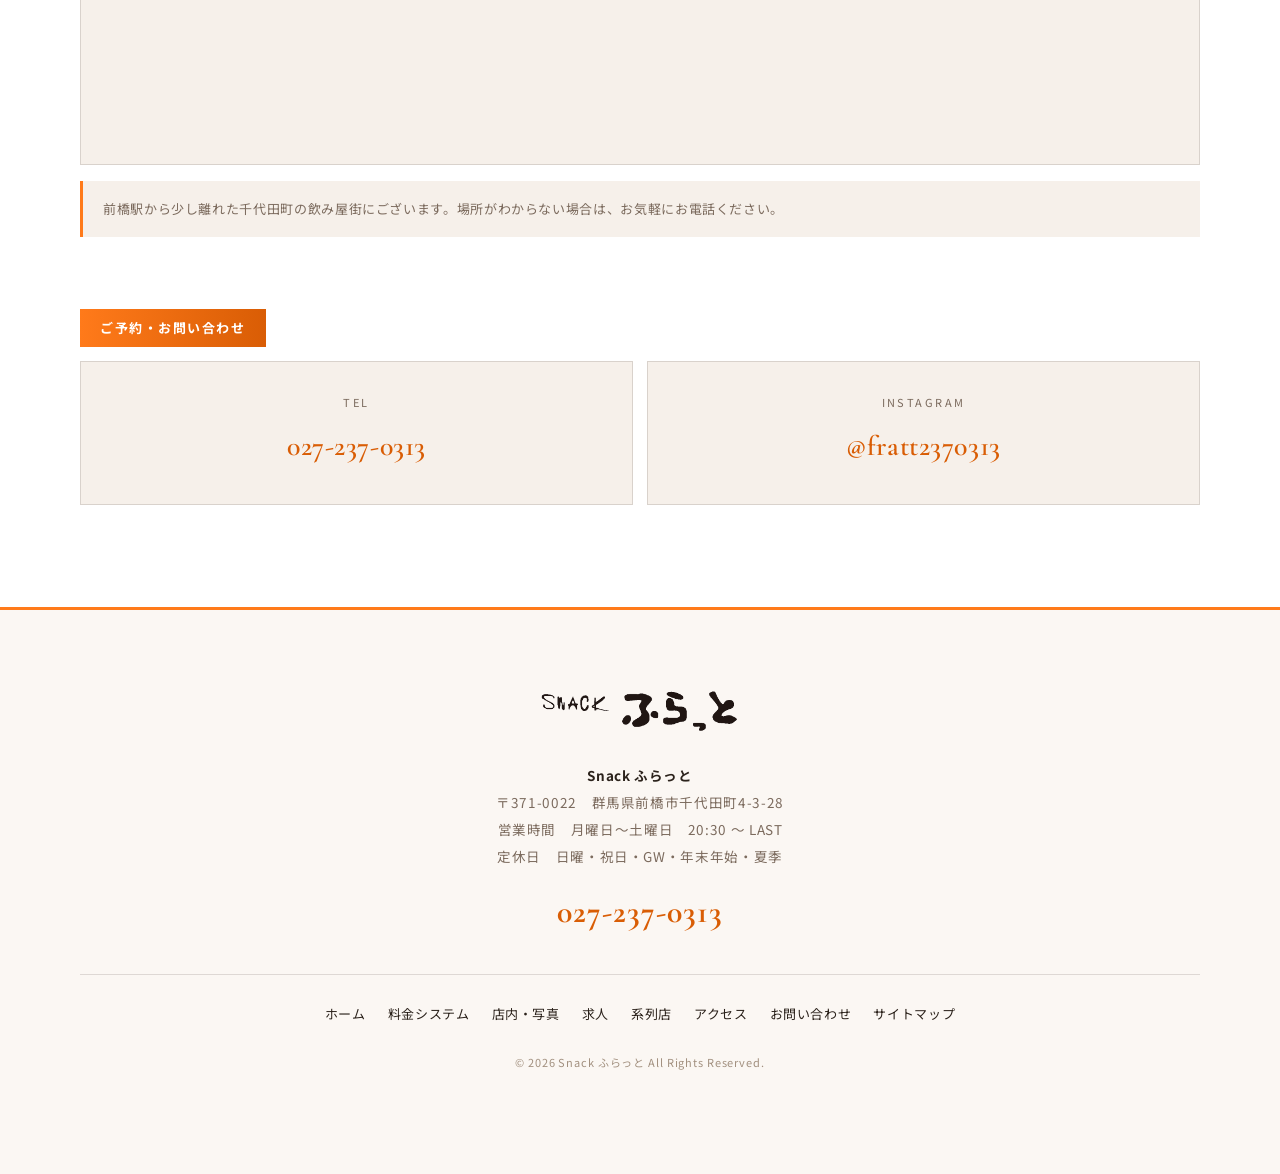
==== commit fc8d468a: "「姉妹店」の表記を「系列店」に変更" ====
--- a/access.html
+++ b/access.html
@@ -67,7 +67,7 @@
         <li><a href="system.html"><span class="en">System</span><span class="ja">料金システム</span></a></li>
         <li><a href="gallery.html"><span class="en">Gallery</span><span class="ja">店内・写真</span></a></li>
         <li><a href="recruit.html"><span class="en">Recruit</span><span class="ja">求人</span></a></li>
-        <li><a href="link.html"><span class="en">Link</span><span class="ja">姉妹店</span></a></li>
+        <li><a href="link.html"><span class="en">Link</span><span class="ja">系列店</span></a></li>
         <li class="is-current"><a href="access.html"><span class="en">Access</span><span class="ja">アクセス</span></a></li>
         <li><a href="contact.html"><span class="en">Contact</span><span class="ja">お問い合わせ</span></a></li>
     </ul>
@@ -162,7 +162,7 @@
     <a href="system.html">料金システム</a>
     <a href="gallery.html">店内・写真</a>
     <a href="recruit.html">求人</a>
-    <a href="link.html">姉妹店</a>
+    <a href="link.html">系列店</a>
     <a href="access.html">アクセス</a>
     <a href="contact.html">お問い合わせ</a>
     <a href="sitemap.html">サイトマップ</a>
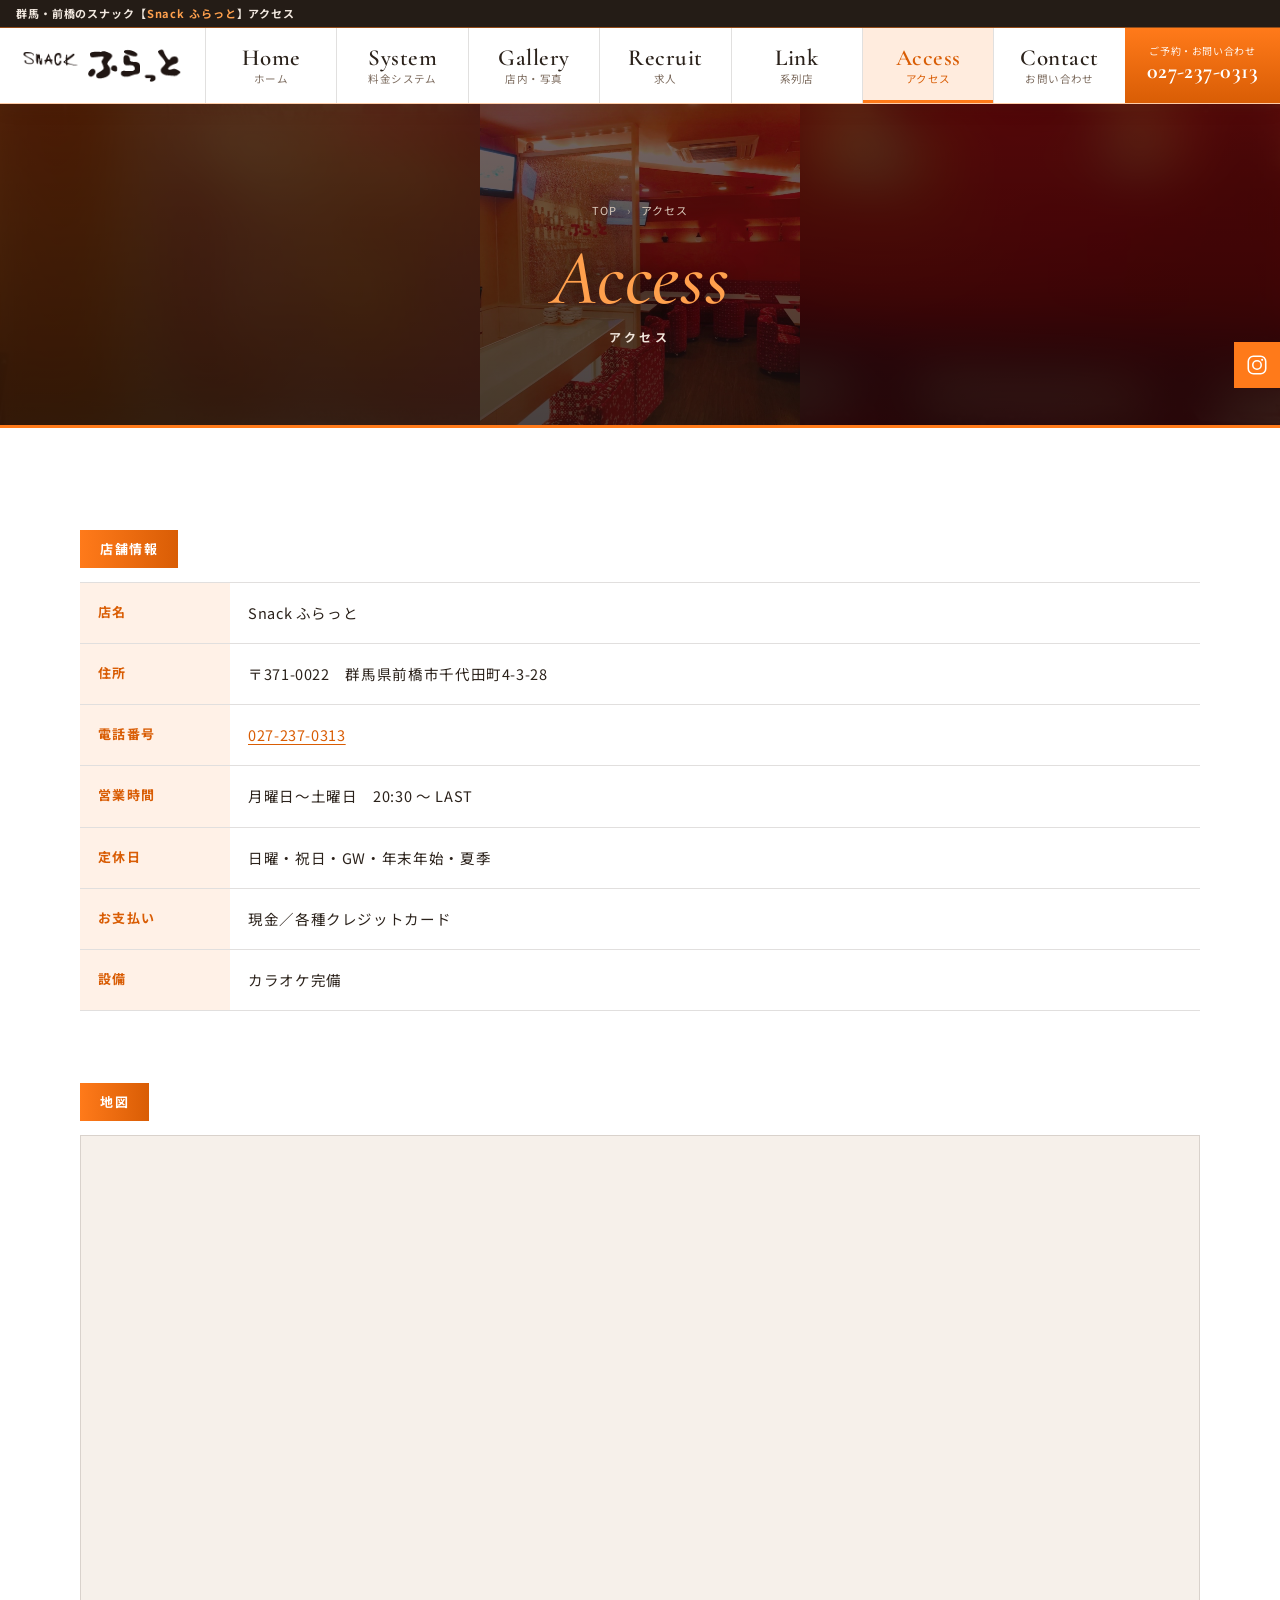
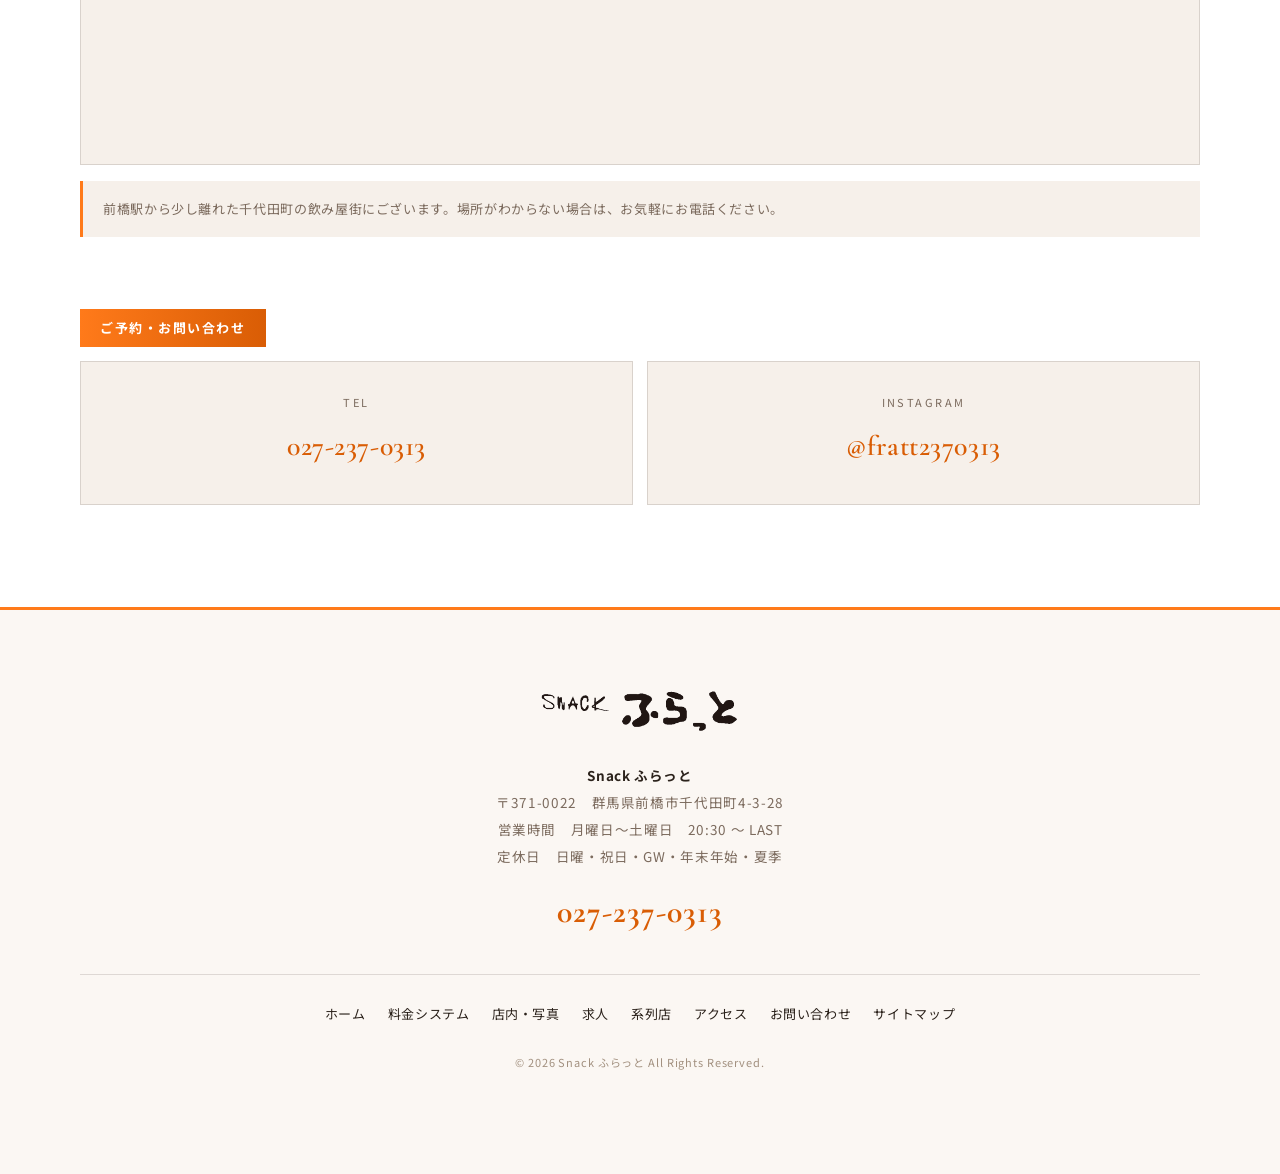
==== commit 2d956f3d: "トップのメイン写真を外観に変更、写真を引き伸ばさず表示するよう調整" ====
--- a/access.html
+++ b/access.html
@@ -8,9 +8,9 @@
 <meta name="keywords" content="前橋 スナック,群馬 スナック,前橋市 スナック,千代田町 スナック,カラオケ,飲み放題,フロアレディ 求人,Snack ふらっと">
 <meta name="robots" content="index,follow,max-image-preview:large,max-snippet:-1">
 <meta name="theme-color" content="#ff7a1a">
-<meta property="og:image" content="https://maebashi1.github.io/snack-fratt/assets/img/shop-01.jpg">
-<meta property="og:image:width" content="1800">
-<meta property="og:image:height" content="1200">
+<meta property="og:image" content="https://maebashi1.github.io/snack-fratt/assets/img/shop-06.jpg">
+<meta property="og:image:width" content="1280">
+<meta property="og:image:height" content="1280">
 <meta name="twitter:card" content="summary_large_image">
 <meta property="og:type" content="website">
 <meta property="og:site_name" content="Snack ふらっと 公式サイト">
@@ -90,7 +90,7 @@
 
 <!-- ========== ページヘッド ========== -->
 <div class="page-head">
-  <div class="page-head-media"><img src="assets/img/shop-03.jpg" alt="" onerror="this.onerror=null;this.src='https://snack-fratt.com/wp-content/uploads/2016/06/image3-2.jpg'" width="1800" height="1200" loading="lazy" decoding="async"></div>
+  <div class="page-head-media" style="background-image:url(assets/img/shop-03.jpg)"><img src="assets/img/shop-03.jpg" alt="" width="1280" height="1280" loading="lazy" decoding="async"></div>
   <nav class="breadcrumb" aria-label="現在位置">
     <ol>
       <li><a href="index.html">TOP</a></li>
--- a/assets/css/style.css
+++ b/assets/css/style.css
@@ -228,12 +228,14 @@
 }
 .hero-slide.is-active{ opacity:1; }
 .hero-slide img{
-  width:100%; height:100%; object-fit:cover;
+  position:relative;
+  width:100%; height:100%;
+  /* 写真を画面いっぱいに引き伸ばすと荒く見えるため、写真は切らずに原寸以内で表示し、
+     左右の余白は同じ写真をぼかした背景（下の ::before）で埋めています */
+  object-fit:contain;
   /* 白飛び気味の店内写真でも文字が読めるよう、ごくわずかに落としています */
   filter:brightness(.85) saturate(1.05);
-  transform:scale(1.06); transition:transform 9s linear;
-}
-.hero-slide.is-active img{ transform:scale(1); }
+}
 .hero::after{
   content:""; position:absolute; inset:0;
   /* 写真はそのまま見せ、下端だけ白になじませています。
@@ -325,7 +327,7 @@
   overflow:hidden;
 }
 .band-media{ position:absolute; inset:0; }
-.band-media img{ width:100%; height:100%; object-fit:cover; opacity:.75; }
+.band-media img{ position:relative; width:100%; height:100%; object-fit:contain; opacity:.85; }
 .band::after{
   content:""; position:absolute; inset:0;
   background:linear-gradient(180deg, rgba(0,0,0,.50), rgba(0,0,0,.30));
@@ -381,7 +383,7 @@
   border-bottom:3px solid var(--orange);
 }
 .page-head-media{ position:absolute; inset:0; }
-.page-head-media img{ width:100%; height:100%; object-fit:cover; opacity:.6; }
+.page-head-media img{ position:relative; width:100%; height:100%; object-fit:contain; opacity:.75; }
 .page-head::after{
   content:""; position:absolute; inset:0;
   background:linear-gradient(180deg, rgba(0,0,0,.45), rgba(0,0,0,.65));
@@ -774,3 +776,17 @@
   .btn{ width:100%; }
   .btn-row{ flex-direction:column; }
 }
+
+/* ---------------------------------------------------------
+   写真のぼかし背景（ヒーロー・フォトバンド・ページ見出し共通）
+   写真を拡大しすぎて荒く見えないよう、写真本体は原寸以内で中央に置き、
+   周りは同じ写真を大きくぼかして敷いています。
+   HTML 側の style="background-image:url(...)" で写真を指定します。
+   --------------------------------------------------------- */
+.hero-slide, .band-media, .page-head-media{ overflow:hidden; background-size:cover; background-position:center; }
+.hero-slide::before, .band-media::before, .page-head-media::before{
+  content:""; position:absolute; inset:-40px;
+  background-image:inherit; background-size:cover; background-position:center; background-repeat:no-repeat;
+  filter:blur(28px) brightness(.7) saturate(1.1);
+}
+.hero-slide img, .band-media img, .page-head-media img{ max-width:none; }
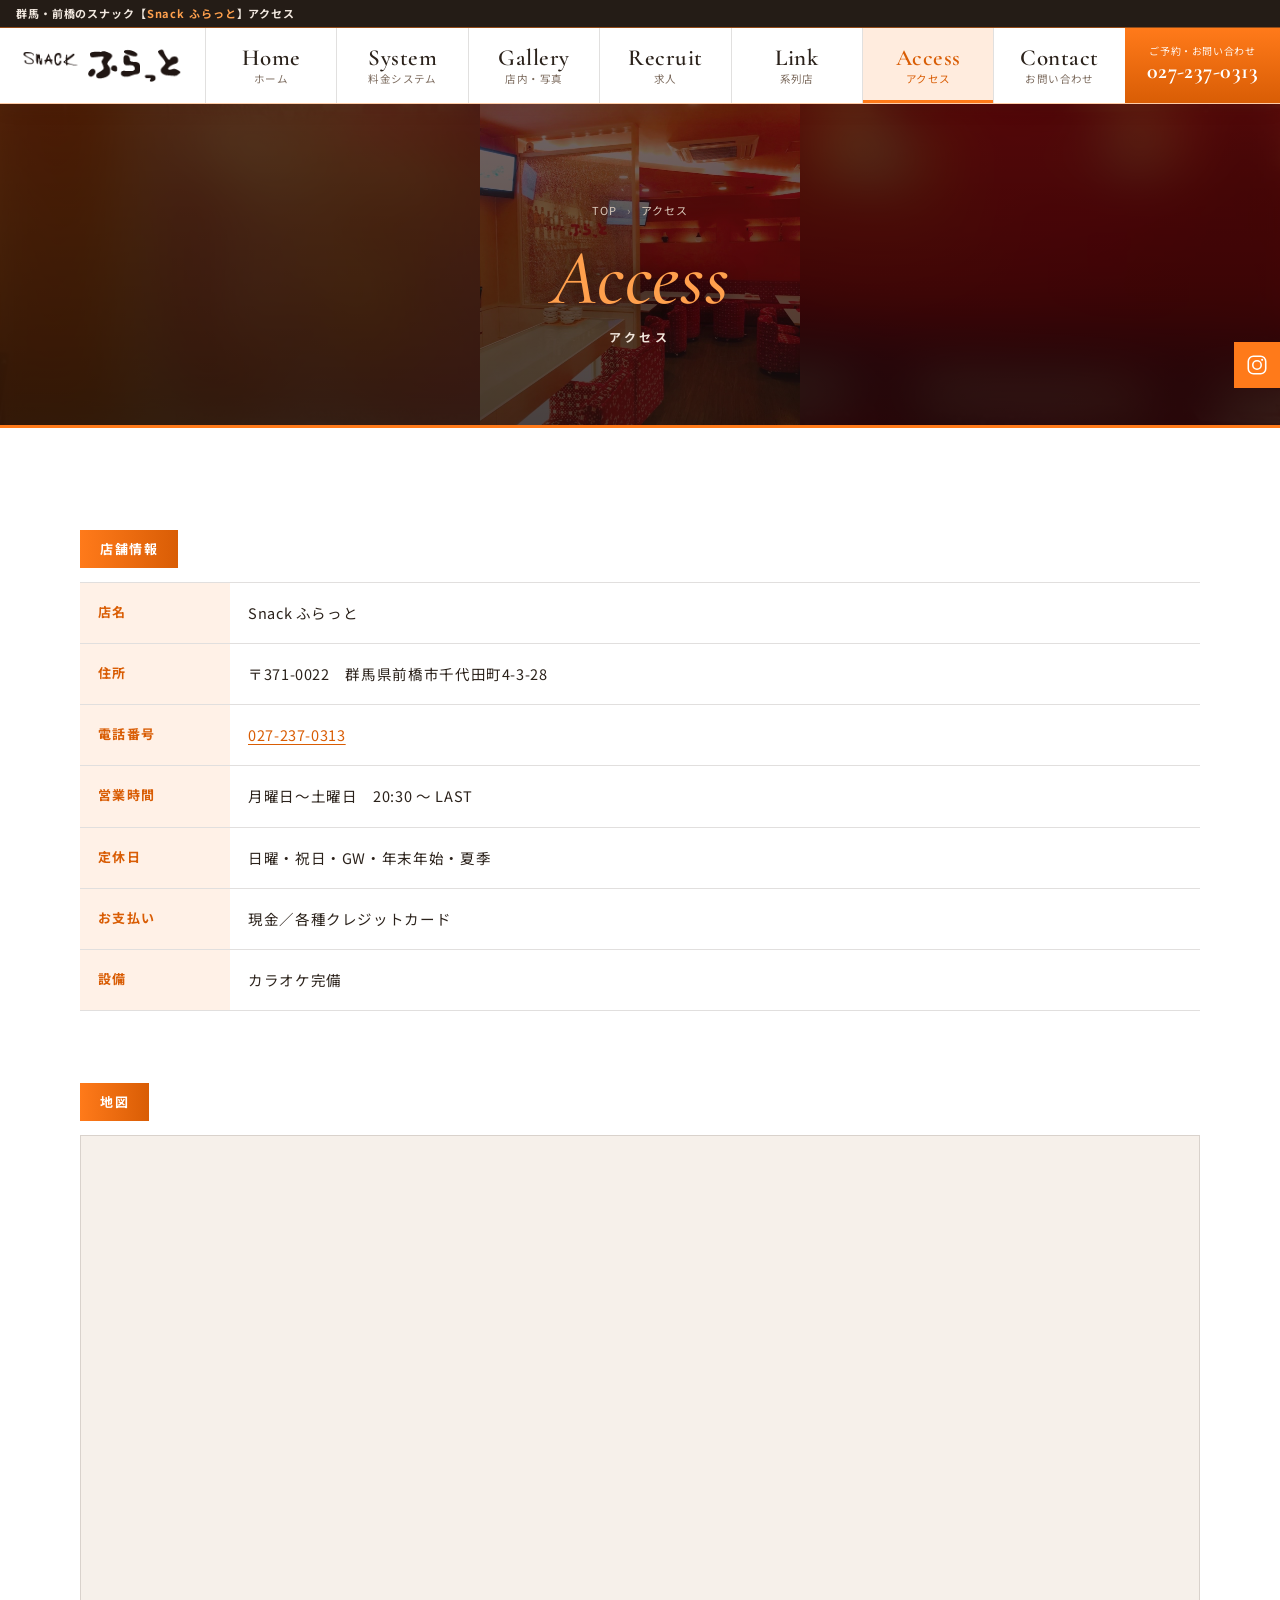
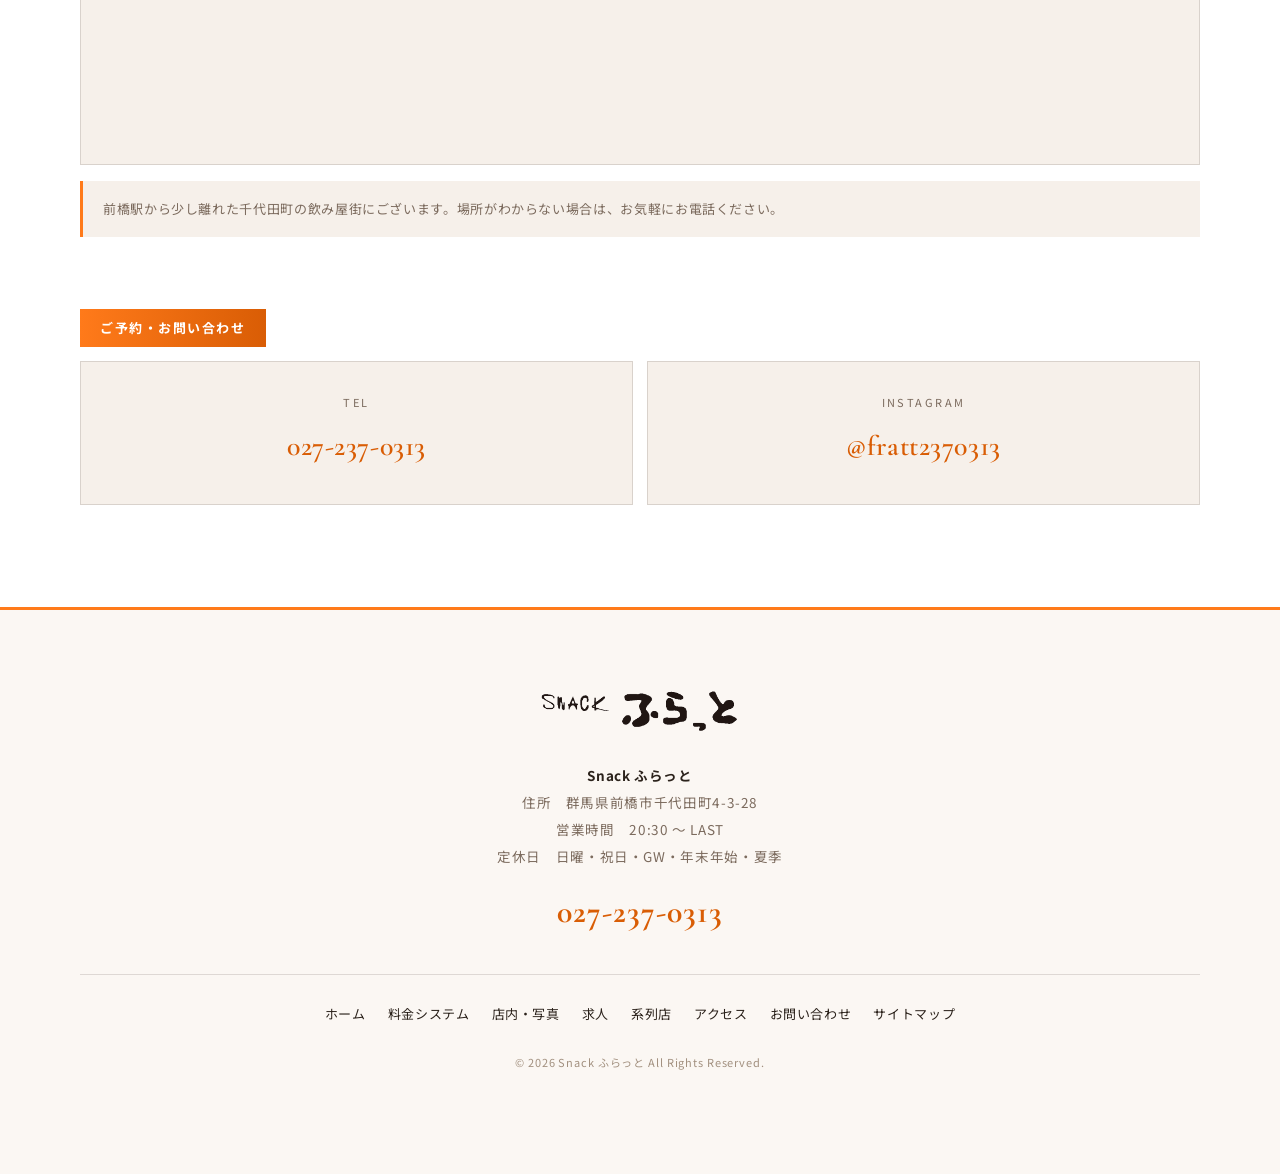
==== commit f32eedb7: "ページ下の店舗情報と系列店の住所の改行を調整" ====
--- a/access.html
+++ b/access.html
@@ -150,8 +150,8 @@
 
     <div class="footer-info">
       <strong>Snack ふらっと</strong><br>
-      〒371-0022　群馬県前橋市千代田町4-3-28<br>
-      営業時間　月曜日〜土曜日　20:30 〜 LAST<br>
+      住所　群馬県前橋市千代田町4-3-28<br>
+      営業時間　20:30 〜 LAST<br>
       定休日　日曜・祝日・GW・年末年始・夏季
       <br>
       <a href="tel:0272370313" class="footer-tel">027-237-0313</a>
--- a/assets/css/style.css
+++ b/assets/css/style.css
@@ -67,6 +67,8 @@
   padding-top:var(--header-h);
 }
 img{ max-width:100%; height:auto; display:block; }
+/* スマホだけで改行する <br class="sp-br"> */
+.sp-br{ display:none; }
 a{ color:inherit; text-decoration:none; transition:color .3s var(--ease), opacity .3s var(--ease), background-color .3s var(--ease); }
 ul,ol,dl,dd{ margin:0; padding:0; list-style:none; }
 h1,h2,h3,h4,p,figure,dl{ margin:0; }
@@ -762,6 +764,9 @@
   .site-footer{ padding-bottom:40px; }
 
   .duo{ grid-template-columns:1fr; }
+  /* 系列店ページ：スマホでは「店名 → メイン写真 → 文章 → SNS → サブ写真」の順にそろえる */
+  .shop-duo > .duo-media{ order:-1; }
+  .sp-br{ display:inline; }
   .spec > div{ grid-template-columns:1fr; }
   .spec dt{ padding:10px 14px; }
   .spec dd{ padding:14px; }
@@ -790,3 +795,9 @@
   filter:blur(28px) brightness(.7) saturate(1.1);
 }
 .hero-slide img, .band-media img, .page-head-media img{ max-width:none; }
+
+/* 系列店の店舗情報（住所・電話番号・営業時間・定休日）を列でそろえる */
+.shop-info{ display:grid; grid-template-columns:5.2em 1fr; gap:4px 0.8em; margin:0 0 1.4em; line-height:1.8; }
+.shop-info dt{ margin:0; white-space:nowrap; }
+.shop-info dd{ margin:0; }
+.shop-info .nw{ white-space:nowrap; }
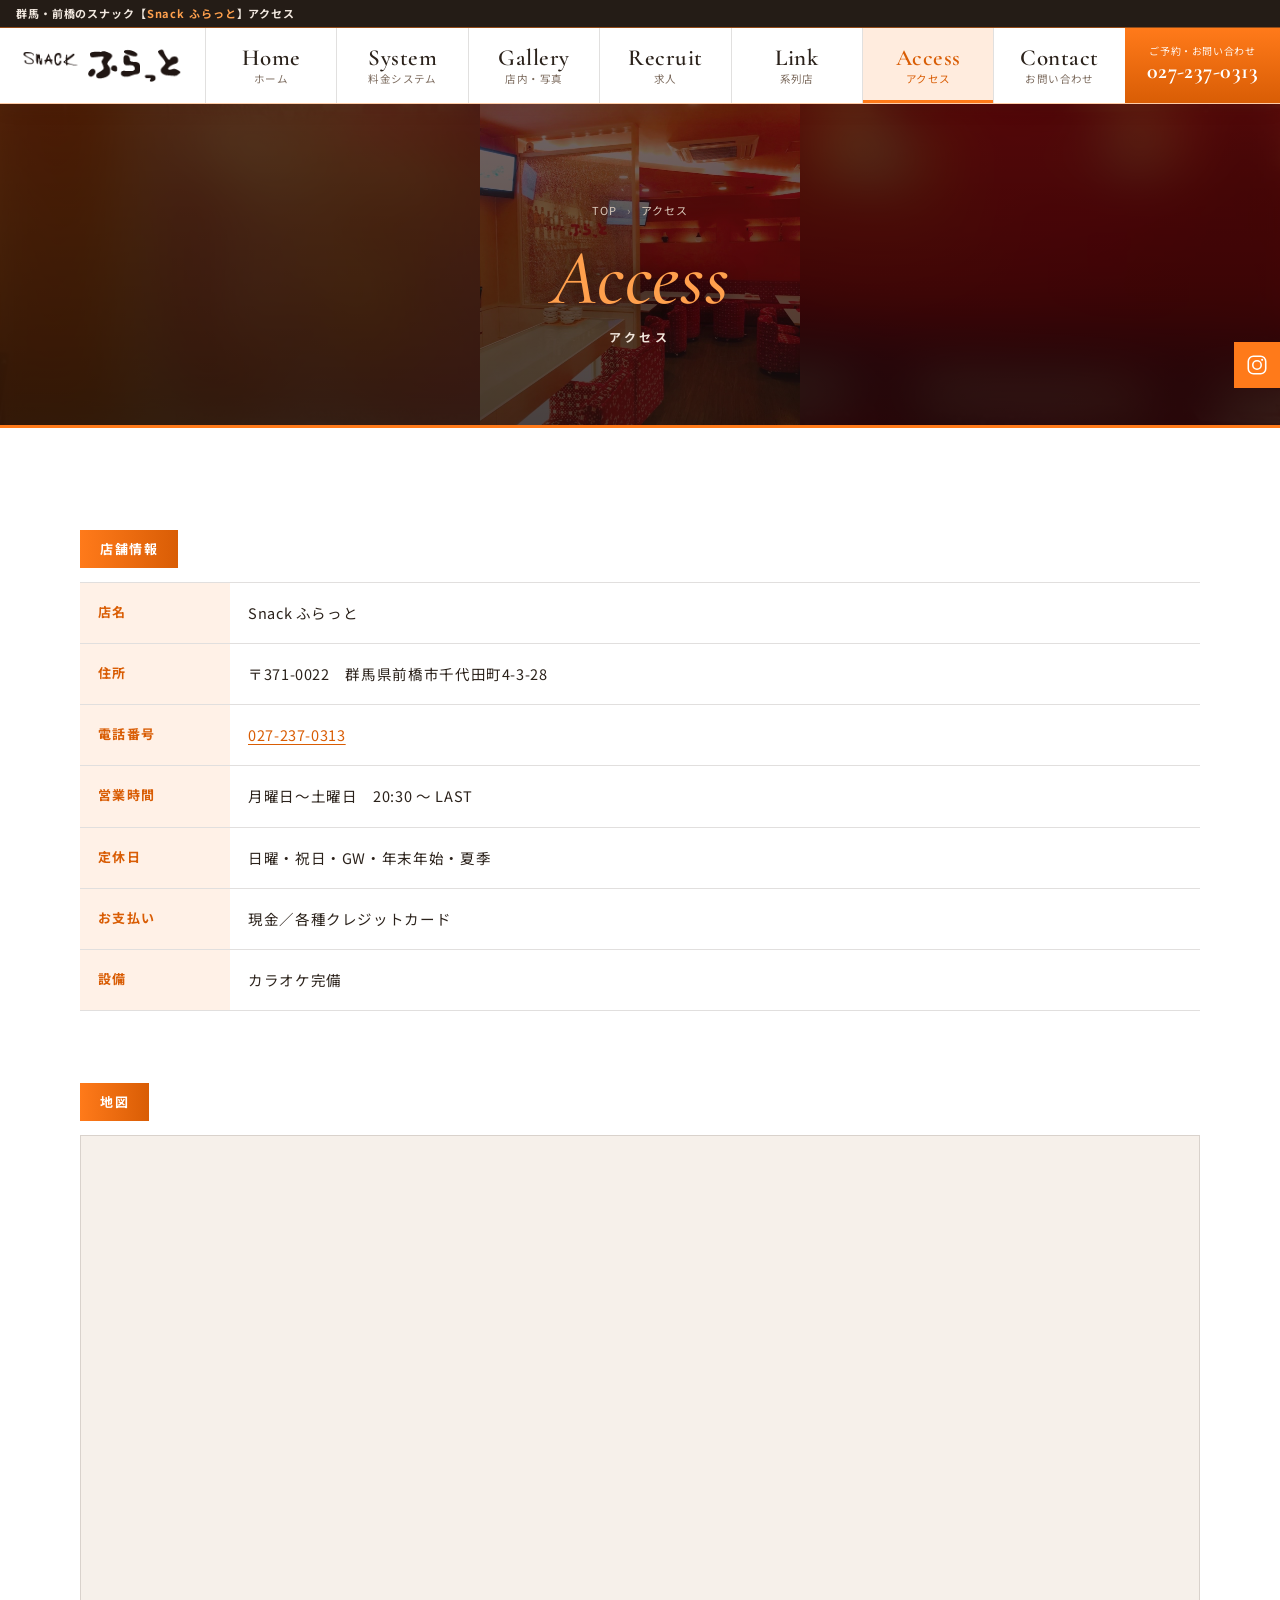
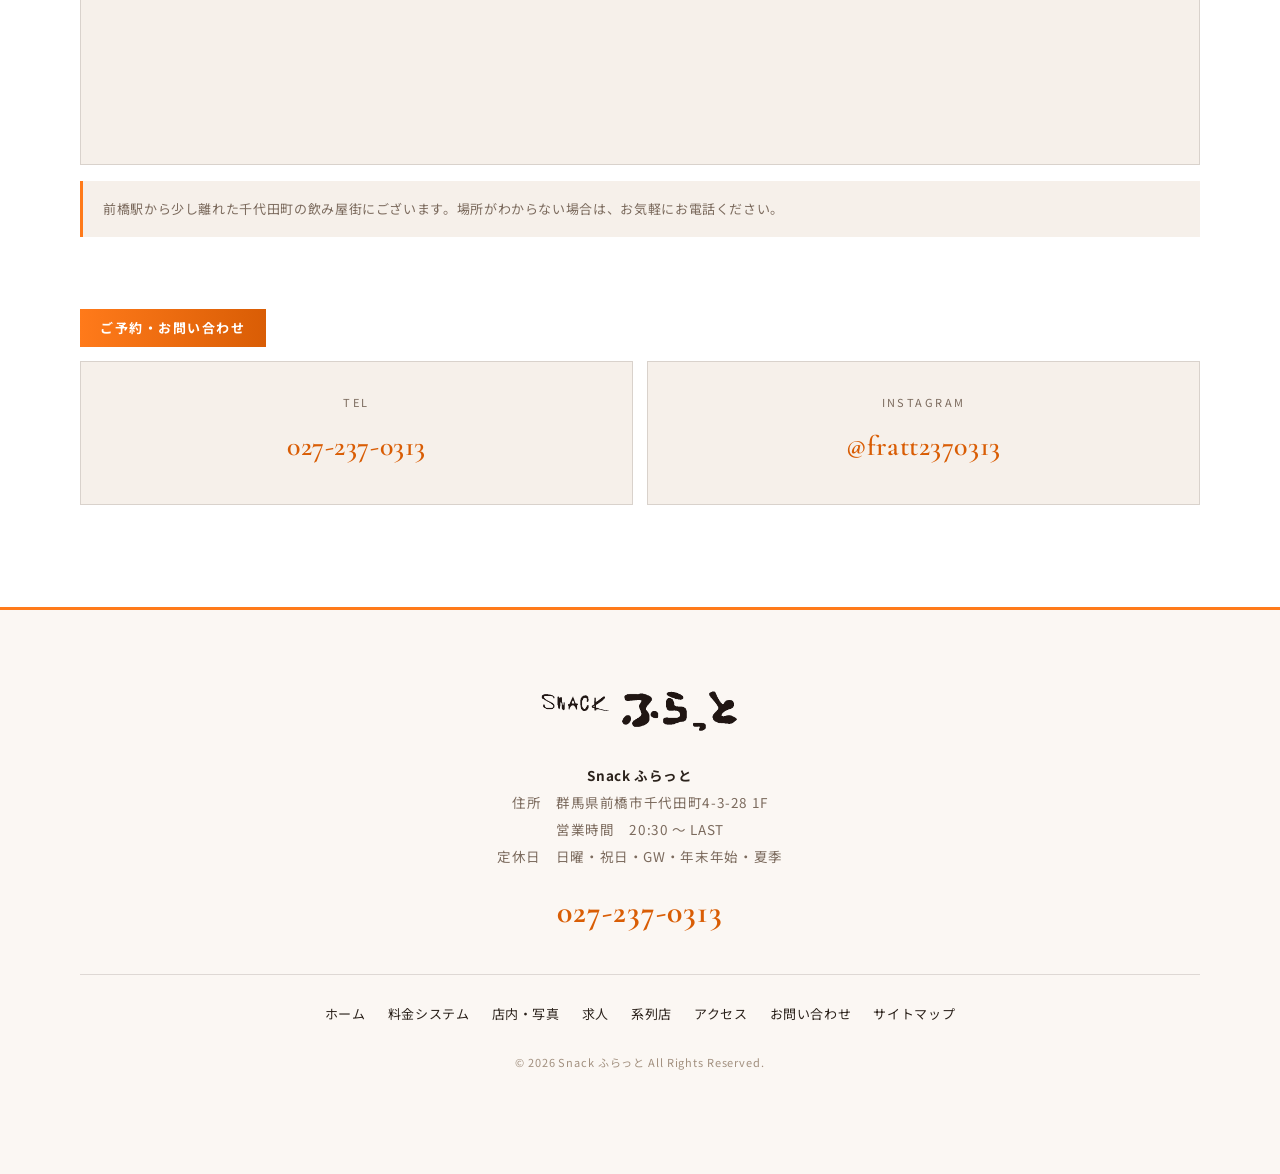
==== commit bd0bc09b: "ページ下の住所に1Fを追加" ====
--- a/access.html
+++ b/access.html
@@ -150,7 +150,7 @@
 
     <div class="footer-info">
       <strong>Snack ふらっと</strong><br>
-      住所　群馬県前橋市千代田町4-3-28<br>
+      住所　群馬県前橋市千代田町4-3-28 1F<br>
       営業時間　20:30 〜 LAST<br>
       定休日　日曜・祝日・GW・年末年始・夏季
       <br>
